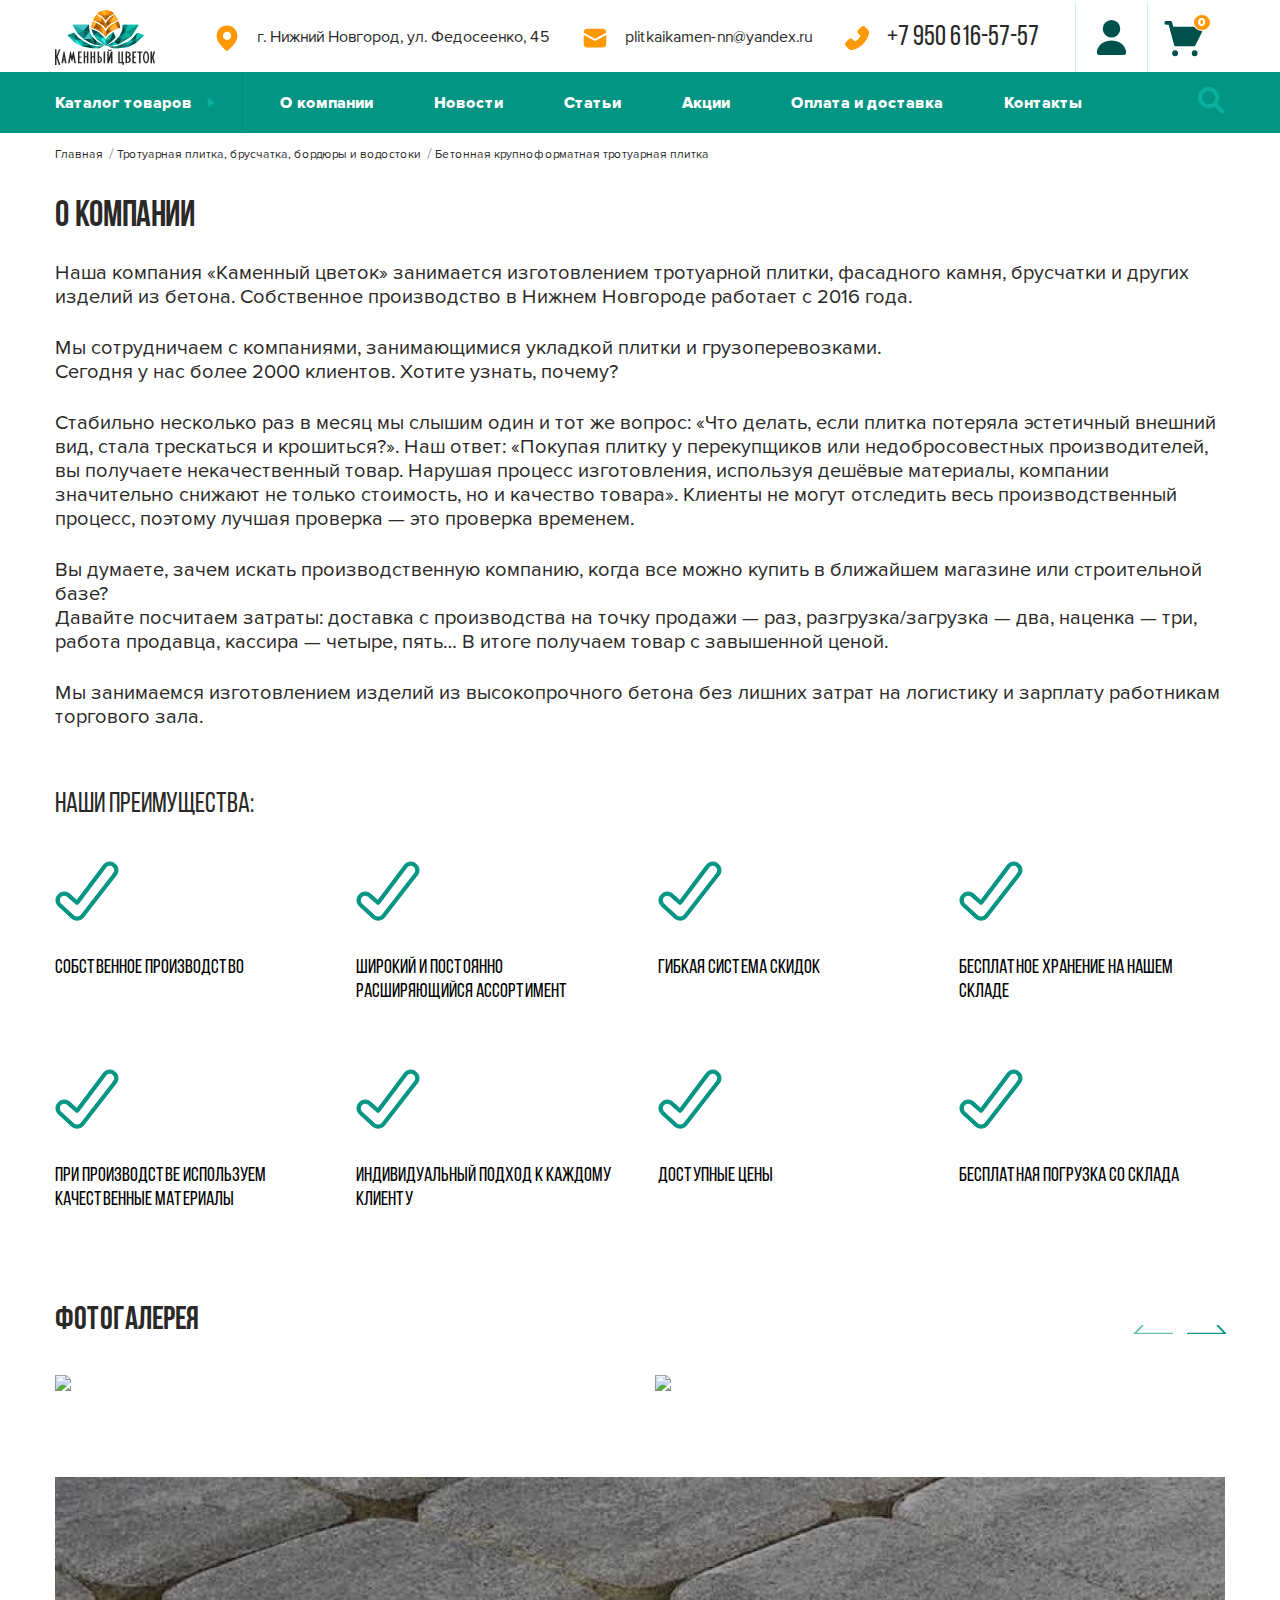
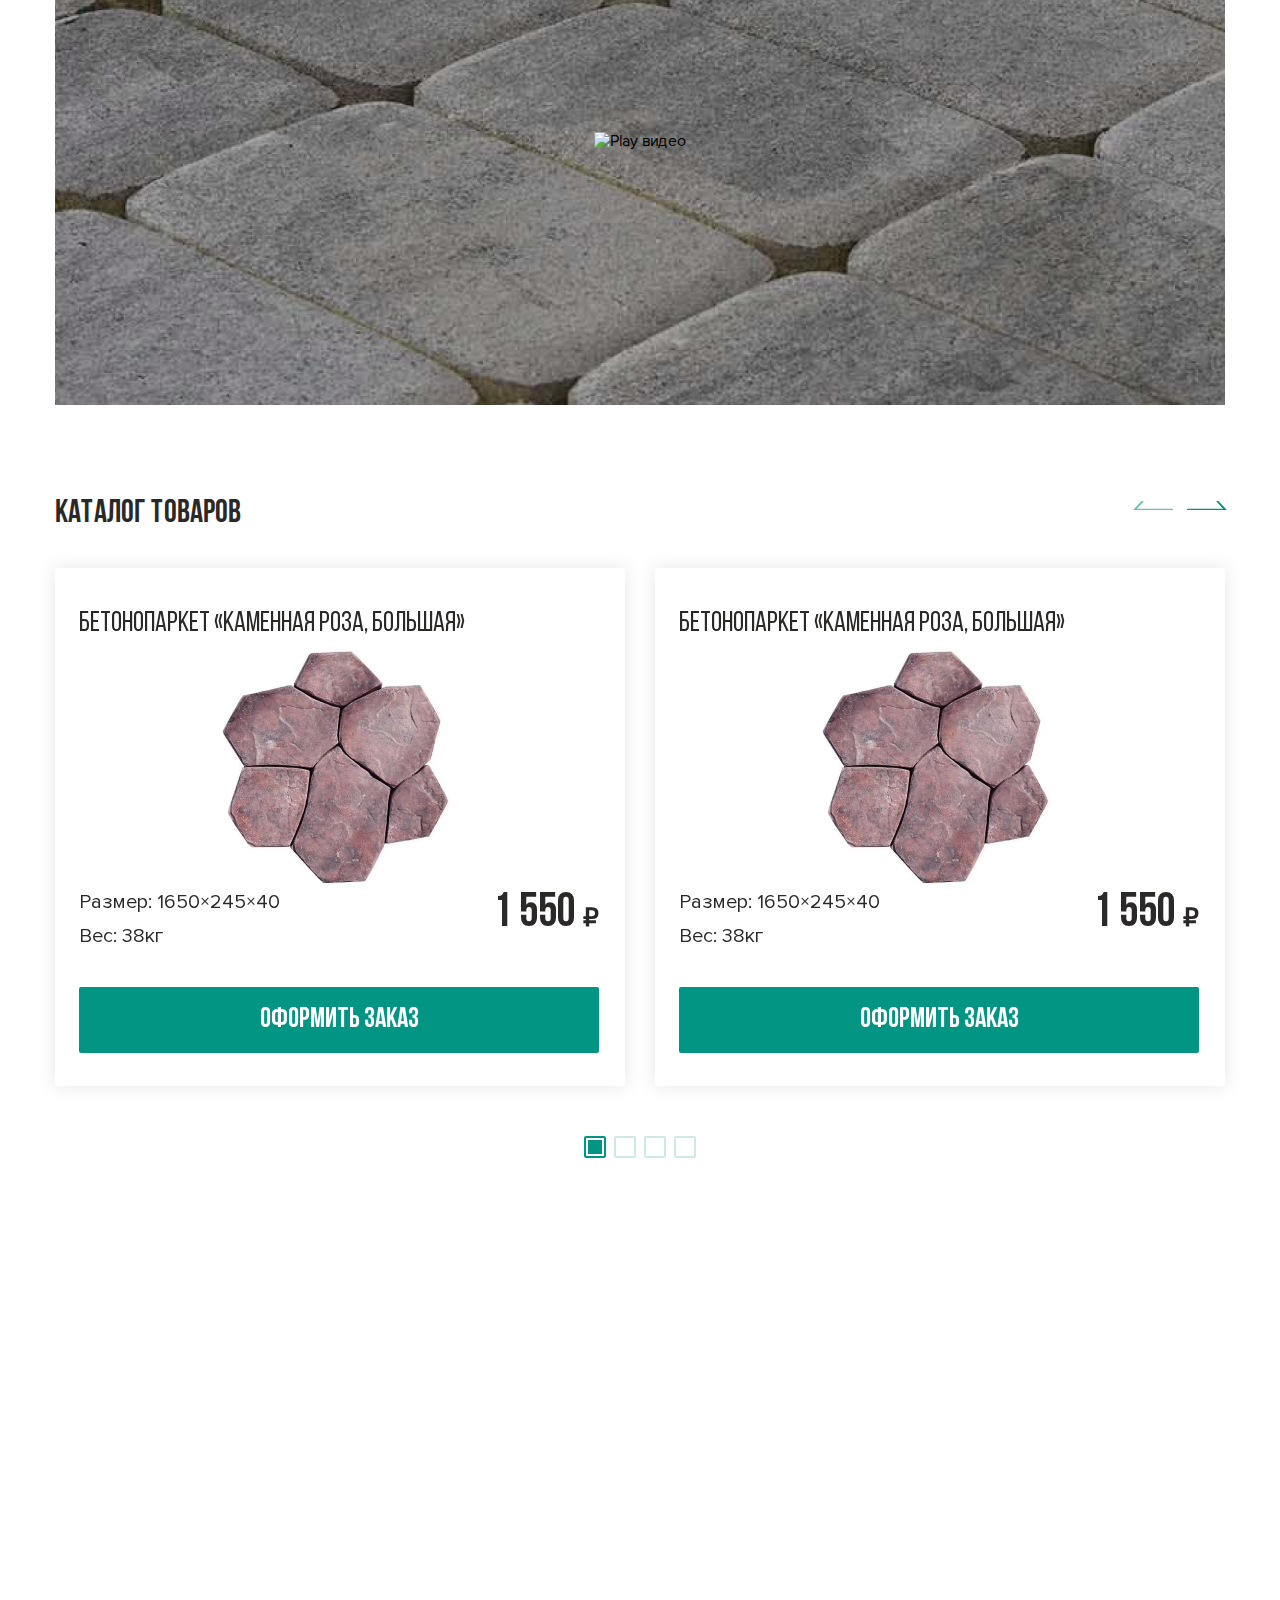
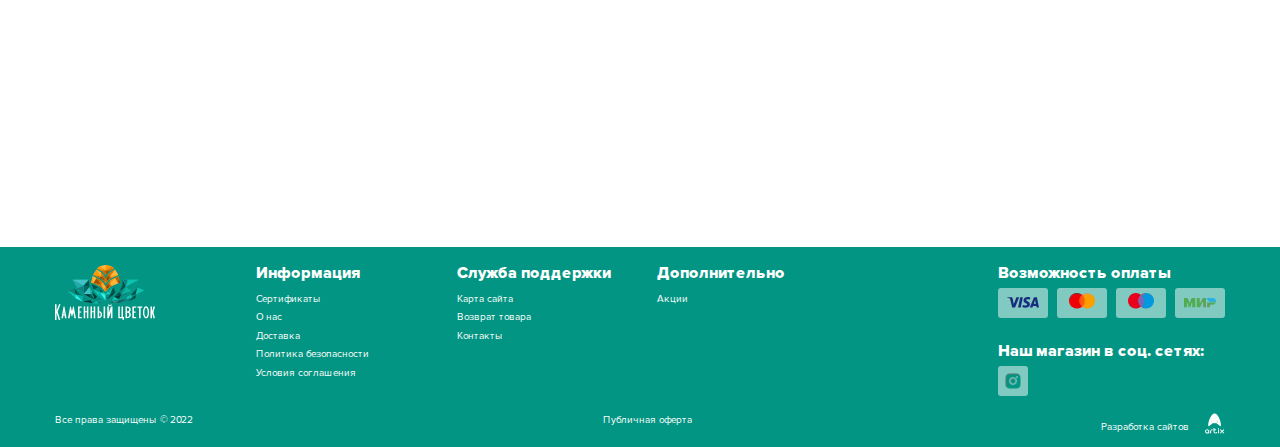
==== docs/page-about.html @ 032b6a70 "Остальные страницы" ====
<!DOCTYPE html>
<html lang="ru" class="page">

<head>
  <meta charset="UTF-8">
  <meta name="viewport" content="width=device-width, initial-scale=1.0">
  <link rel="shortcut icon" href="favicon.ico" type="image/x-icon">
  <meta http-equiv="X-UA-Compatible" content="ie=edge">
  <meta name="theme-color" content="#111111">
  <title>Каменный цветок</title>
  <link rel="preload" href="fonts/BebasNeueRegular.woff2" as="font" type="font/woff2" crossorigin>
  <link rel="preload" href="fonts/BebasNeueBold.woff2" as="font" type="font/woff2" crossorigin>
  <link rel="preload" href="fonts/ProximaNovaRegular.woff2" as="font" type="font/woff2" crossorigin>
  <link rel="preload" href="fonts/ProximaNovaExtrabld.woff2" as="font" type="font/woff2" crossorigin>
  <link rel="stylesheet" href="css/vendor.css">
  <link rel="stylesheet" href="css/main.css">
  <script defer src="js/main.js"></script>
  <script src="https://api-maps.yandex.ru/2.1/?apikey=ваш API-ключ&lang=ru_RU" type="text/javascript"></script>
</head>

<body class="page__body">
  <div class="site-container">
    <header class="header">
  <div class="container">
    <div class="header__top">
      <a href="#" class="header__logo">
        <img loading="lazy" src="img/logo.svg" class="image" width="100" height="55" alt="Логотип Каменный цветок">
      </a>
      <div class="header-contacts">
        <address class="header-contacts__address">
          <svg class="header-contacts__icon">
            <use xlink:href="img/sprite.svg#map"></use>
          </svg>
          <span class="header-contacts__text">г. Нижний Новгород, ул. Федосеенко, 45</span> </address>
        <a href="mailto:plitkaikamen-nn@yandex.ru" class="header-contacts__mail">
          <svg class="header-contacts__icon">
            <use xlink:href="img/sprite.svg#mail"></use>
          </svg>
          <span class="header-contacts__text">plitkaikamen-nn@yandex.ru</span></span>
        </a>
        <a href="tel:+7956165757" class="header-contacts__tel">
          <svg class="header-contacts__icon">
            <use xlink:href="img/sprite.svg#tel"></use>
          </svg>
          <span class="header-contacts__text">+7 950 616-57-57</span>
        </a>
      </div>
      <div class="lk">
        <a href="#" class="lk__login">
          <svg class="lk__icon-login">
            <use xlink:href="img/sprite.svg#login"></use>
          </svg>
        </a>
        <a href="#" class="lk__cart">
          <svg class="lk__icon-cart">
            <use xlink:href="img/sprite.svg#cart"></use>
          </svg>
          <span class="lk__cart-count">0</span>
        </a>
      </div>
    </div>
    <div class="header__bottom">
      <div class="container nav__container">
        <nav class="nav" data-menu data-menu-overlay>
          <ul class="list-reset nav__list">
            <li class="nav__item"><a href="#" class="nav__link">Каталог товаров</a></li>
            <li class="nav__item"><a href="#" class="nav__link">О компании</a></li>
            <li class="nav__item"><a href="#" class="nav__link">Новости</a></li>
            <li class="nav__item"><a href="#" class="nav__link">Статьи</a></li>
            <li class="nav__item"><a href="#" class="nav__link">Акции</a></li>
            <li class="nav__item"><a href="#" class="nav__link">Оплата и доставка</a></li>
            <li class="nav__item"><a href="#" class="nav__link">Контакты</a></li>
          </ul>
        </nav>
        <a href="#" class="header__bottom-search">
          <svg class="header__search">
            <use xlink:href="img/sprite.svg#search"></use>
          </svg>
        </a>
      </div>

      <button class="burger" aria-label="Открыть меню" aria-expanded="false" data-burger>
        <span class="burger__line"></span>
      </button>
    </div>
  </div>
</header>

    <section class="about">
  <div class="container">
    <ul class="list-reset breadcrumbs">
      <li class="breadcrumbs__item"><a href="#" class="breadcrumbs__link">Главная</a></li>
      <li class="breadcrumbs__item"><a href="#" class="breadcrumbs__link">Тротуарная плитка, брусчатка, бордюры
          и водостоки</a>
      <li class="breadcrumbs__item"><a class="breadcrumbs__link">Бетонная крупноформатная тротуарная плитка</a>
      </li>
    </ul>
    <h1 class="about__title">О компании</h1>
    <div class="about__descr">
      <p class="about__text">Наша компания «Каменный цветок» занимается изготовлением тротуарной плитки, фасадного камня,
        брусчатки и других изделий из бетона. Собственное производство в Нижнем Новгороде работает с 2016 года.</p>
      <p class="about__text">Мы сотрудничаем с компаниями, занимающимися укладкой плитки и грузоперевозками. <br>
        Сегодня у нас более 2000 клиентов. Хотите узнать, почему? </p>
      <p class="about__text"> Стабильно несколько раз в месяц мы слышим один и тот же вопрос: «Что делать, если плитка
        потеряла эстетичный внешний вид, стала трескаться и крошиться?». Наш ответ: «Покупая плитку у перекупщиков
        или недобросовестных производителей, вы получаете некачественный товар. Нарушая процесс изготовления, используя
        дешёвые материалы, компании значительно снижают не только стоимость, но и качество товара». Клиенты не могут
        отследить весь производственный процесс, поэтому лучшая проверка — это проверка временем.</p>
      <p class="about__text"> Вы думаете, зачем искать производственную компанию, когда все можно купить в ближайшем
        магазине или строительной базе?
        <br>
        Давайте посчитаем затраты: доставка с производства на точку продажи — раз, разгрузка/загрузка — два, наценка —
        три, работа продавца, кассира — четыре, пять… В итоге получаем товар с завышенной ценой. </p>
      <p class="about__text">Мы занимаемся изготовлением изделий из высокопрочного бетона без лишних затрат на логистику
        и зарплату работникам торгового зала.</p>
    </div>
    <div class="benefit">
      <h2 class="benefit__title">Наши преимущества:</h2>
      <ul class="list-reset benefit__list">
        <li class="benefit__item">
          собственное производство
        </li>
        <li class="benefit__item">
          широкий и постоянно расширяющийся ассортимент
        </li>
        <li class="benefit__item">
          гибкая система скидок
        </li>
        <li class="benefit__item">
          бесплатное хранение на нашем складе
        </li>
        <li class="benefit__item">
          при производстве используем качественные материалы
        </li>
        <li class="benefit__item">
          индивидуальный подход к каждому клиенту
        </li>
        <li class="benefit__item">
          доступные цены
        </li>
        <li class="benefit__item">
          бесплатная погрузка со склада
        </li>
      </ul>
    </div>
    <div class="gallery">
      <h2 class="gallery__title">Фотогалерея</h2>
      <div class="swiper gallery__content">
        <div class="new__btns">
          <button class="btn-reset new__slider-btn new__slider-btn--prev"></button>
          <button class="btn-reset new__slider-btn new__slider-btn--next"></button>
        </div>
        <div class="swiper-wrapper">
          <div class="swiper-slide">
            <a data-fslightbox href="../img/about-1.png">
              <img src="../img/about-1.png">
            </a>
          </div>
          <div class="swiper-slide">
            <a data-fslightbox href="../img/about-1.png">
              <img src="../img/about-1.png">
            </a>
          </div>
          <div class="swiper-slide">
            <a data-fslightbox href="../img/about-1.png">
              <img src="../img/about-1.png">
            </a>
          </div>
          <div class="swiper-slide">
            <a data-fslightbox href="../img/about-1.png">
              <img src="../img/about-1.png">
            </a>
          </div>
          <div class="swiper-slide">
            <a data-fslightbox href="../img/about-1.png">
              <img src="../img/about-1.png">
            </a>
          </div>
          <div class="swiper-slide">
            <a data-fslightbox href="../img/about-1.png">
              <img src="../img/about-1.png">
            </a>
          </div>
        </div>
      </div>
    </div>
    <div class="video video--visible">
      <video src="./video.mp4" poster="img/video-poster.png" muted preload="metadata" playsinline></video>
      <button class="btn-reset video__play">
        <img loading="lazy" src="../img/video-play.svg" class="image" width="172" height="172" alt="Play видео">
      </button>
    </div>
    <div class="about__catalog">
      <h2 class="about__catalog-title">Каталог товаров</h2>
      <div class="swiper new__content">
        <div class="new__btns">
          <button class="btn-reset new__slider-btn new__slider-btn--prev"></button>
          <button class="btn-reset new__slider-btn new__slider-btn--next"></button>
        </div>
        <div class="swiper-wrapper">
          <div class="swiper-slide">
            <div class="cards__item">
              <h2 class="cards__title">Бетонопаркет «Каменная роза, большая»</h2>
              <picture class="product__identical-img">
                <source srcset="./img/products-1.avif" type="image/avif">
                <source srcset="./img/products-1.webp" type="image/webp">
                <img loading="lazy" src="./img/products-1.png" class="product__identical-img" width="294" height="244"
                  alt="Накладная проступь 2ЛН16.2">
              </picture>
              <div class="cards__wrapper">
                <div class="cards__desc">
                  <p class="cards__desc-text">Размер: 1650×245×40</p>
                  <p class="cards__desc-text">Вес: 38кг</p>
                </div>
                <div class="cards__price">1 550 <span class="cards__price--text">₽</span> </div>
              </div>
              <button class="btn-reset cards__btn">Оформить заказ</button>
            </div>
          </div>
          <div class="swiper-slide">
            <div class="cards__item">
              <h2 class="cards__title">Бетонопаркет «Каменная роза, большая»</h2>
              <picture class="product__identical-img">
                <source srcset="./img/products-1.avif" type="image/avif">
                <source srcset="./img/products-1.webp" type="image/webp">
                <img loading="lazy" src="./img/products-1.png" class="product__identical-img" width="294" height="244"
                  alt="Накладная проступь 2ЛН16.2">
              </picture>
              <div class="cards__wrapper">
                <div class="cards__desc">
                  <p class="cards__desc-text">Размер: 1650×245×40</p>
                  <p class="cards__desc-text">Вес: 38кг</p>
                </div>
                <div class="cards__price">1 550 <span class="cards__price--text">₽</span> </div>
              </div>
              <button class="btn-reset cards__btn">Оформить заказ</button>
            </div>
          </div>
          <div class="swiper-slide">
            <div class="cards__item">
              <h2 class="cards__title">Бетонопаркет «Каменная роза, большая»</h2>
              <picture class="product__identical-img">
                <source srcset="./img/products-1.avif" type="image/avif">
                <source srcset="./img/products-1.webp" type="image/webp">
                <img loading="lazy" src="./img/products-1.png" class="product__identical-img" width="294" height="244"
                  alt="Накладная проступь 2ЛН16.2">
              </picture>
              <div class="cards__wrapper">
                <div class="cards__desc">
                  <p class="cards__desc-text">Размер: 1650×245×40</p>
                  <p class="cards__desc-text">Вес: 38кг</p>
                </div>
                <div class="cards__price">1 550 <span class="cards__price--text">₽</span> </div>
              </div>
              <button class="btn-reset cards__btn">Оформить заказ</button>
            </div>
          </div>
          <div class="swiper-slide">
            <div class="cards__item">
              <h2 class="cards__title">Бетонопаркет «Каменная роза, большая»</h2>
              <picture class="product__identical-img">
                <source srcset="./img/products-1.avif" type="image/avif">
                <source srcset="./img/products-1.webp" type="image/webp">
                <img loading="lazy" src="./img/products-1.png" class="product__identical-img" width="294" height="244"
                  alt="Накладная проступь 2ЛН16.2">
              </picture>
              <div class="cards__wrapper">
                <div class="cards__desc">
                  <p class="cards__desc-text">Размер: 1650×245×40</p>
                  <p class="cards__desc-text">Вес: 38кг</p>
                </div>
                <div class="cards__price">1 550 <span class="cards__price--text">₽</span> </div>
              </div>
              <button class="btn-reset cards__btn">Оформить заказ</button>
            </div>
          </div>
          <div class="swiper-slide">
            <div class="cards__item">
              <h2 class="cards__title">Бетонопаркет «Каменная роза, большая»</h2>
              <picture class="product__identical-img">
                <source srcset="./img/products-1.avif" type="image/avif">
                <source srcset="./img/products-1.webp" type="image/webp">
                <img loading="lazy" src="./img/products-1.png" class="product__identical-img" width="294" height="244"
                  alt="Накладная проступь 2ЛН16.2">
              </picture>
              <div class="cards__wrapper">
                <div class="cards__desc">
                  <p class="cards__desc-text">Размер: 1650×245×40</p>
                  <p class="cards__desc-text">Вес: 38кг</p>
                </div>
                <div class="cards__price">1 550 <span class="cards__price--text">₽</span> </div>
              </div>
              <button class="btn-reset cards__btn">Оформить заказ</button>
            </div>
          </div>
        </div>
        <div class="new__pagination"></div>
      </div>
    </div>
  </div>
</section>

    <section class="map">
  <div id="map" style="width: 100%; height: 620px"></div>
</section>

    <footer class="footer">
  <div class="container">
    <!-- <div class="footer__wrapper">
      <a href="#" class="footer__logo">
        <img loading="lazy" src="img/logo-footer.svg" class="image" width="100" height="55"
          alt="Логотип Каменный цветок">
      </a>
      <div class="footer__right">
        <div class="footer__nav">
          <h3 class="footer__nav-title">Информация</h3>
          <ul class="list-reset footer__list">
            <li class="footer__item"><a href="#" class="footer__link">Сертификаты</a></li>
            <li class="footer__item"><a href="#" class="footer__link">О нас</a></li>
            <li class="footer__item"><a href="#" class="footer__link">Доставка</a></li>
            <li class="footer__item"><a href="#" class="footer__link">Политика безопасности</a></li>
            <li class="footer__item"><a href="#" class="footer__link">Условия соглашения</a></li>
          </ul>
        </div>
        <div class="footer__nav">
          <h3 class="footer__nav-title">Служба поддержки</h3>
          <ul class="list-reset footer__list">
            <li class="footer__item"><a href="#" class="footer__link">Карта сайта</a></li>
            <li class="footer__item"><a href="#" class="footer__link">Возврат товара</a></li>
            <li class="footer__item"><a href="#" class="footer__link">Контакты</a></li>
          </ul>
        </div>
        <div class="footer__nav">
          <h3 class="footer__nav-title">Дополнительно</h3>
          <ul class="list-reset footer__list">
            <li class="footer__item"><a href="#" class="footer__link">Акции</a></li>
          </ul>
        </div>
        <div class="footer__nav footer__nav--block">
          <div class="footer__nav-img">
            <h3 class="footer__nav-title">Возможность оплаты</h3>
            <a href="#" class="footer__nav-link">
              <picture>
                <source srcset="./img/card-1.avif" type="image/avif">
                <source srcset="./img/card-1.webp" type="image/webp">
                <img loading="lazy" src="./img/card-1.png" class="image" width="32" height="10" alt="Карта">
              </picture>
            </a>
            <a href="#" class="footer__nav-link">
              <picture>
                <source srcset="./img/card-2.avif" type="image/avif">
                <source srcset="./img/card-2.webp" type="image/webp">
                <img loading="lazy" src="./img/card-2.png" class="image" width="26" height="16" alt="Карта">
              </picture>
            </a>
            <a href="#" class="footer__nav-link">
              <picture>
                <source srcset="./img/card-3.avif" type="image/avif">
                <source srcset="./img/card-3.webp" type="image/webp">
                <img loading="lazy" src="./img/card-3.png" class="image" width="26" height="16" alt="Карта">
              </picture>
            </a>
            <a href="#" class="footer__nav-link">
              <picture>
                <source srcset="./img/card-4.avif" type="image/avif">
                <source srcset="./img/card-4.webp" type="image/webp">
                <img loading="lazy" src="./img/card-4.png" class="image" width="32" height="10" alt="Карта">
              </picture>
            </a>
          </div>
          <div class="footer__nav footer__nav">
            <h3 class="footer__nav-title">Наш магазин в соц. сетях:</h3>
            <a href="#" class="footer__nav-link-social">
              <picture>
                <source srcset="./img/inst.avif" type="image/avif">
                <source srcset="./img/inst.webp" type="image/webp">
                <img loading="lazy" src="./img/inst.png" class="image" width="24" height="24" alt="">
              </picture>
            </a>
          </div>
        </div>
      </div>
    </div> -->
    <div class="footer__wrapper">
      <a href="#" class="footer__logo">
        <img loading="lazy" src="img/logo-footer.svg" class="image" width="100" height="55"
          alt="Логотип Каменный цветок">
      </a>
      <div class="footer__nav">
        <h3 class="footer__nav-title">Информация</h3>
        <ul class="list-reset footer__list">
          <li class="footer__item"><a href="#" class="footer__link">Сертификаты</a></li>
          <li class="footer__item"><a href="#" class="footer__link">О нас</a></li>
          <li class="footer__item"><a href="#" class="footer__link">Доставка</a></li>
          <li class="footer__item"><a href="#" class="footer__link">Политика безопасности</a></li>
          <li class="footer__item"><a href="#" class="footer__link">Условия соглашения</a></li>
        </ul>
      </div>
      <div class="footer__nav">
        <h3 class="footer__nav-title">Служба поддержки</h3>
        <ul class="list-reset footer__list">
          <li class="footer__item"><a href="#" class="footer__link">Карта сайта</a></li>
          <li class="footer__item"><a href="#" class="footer__link">Возврат товара</a></li>
          <li class="footer__item"><a href="#" class="footer__link">Контакты</a></li>
        </ul>
      </div>
      <div class="footer__nav">
        <h3 class="footer__nav-title">Дополнительно</h3>
        <ul class="list-reset footer__list">
          <li class="footer__item"><a href="#" class="footer__link">Акции</a></li>
        </ul>
      </div>
      <div class="footer__nav footer__nav--block">
        <div class="footer__nav-img">
          <h3 class="footer__nav-title">Возможность оплаты</h3>
          <a href="#" class="footer__nav-link">
            <picture>
              <source srcset="./img/card-1.avif" type="image/avif">
              <source srcset="./img/card-1.webp" type="image/webp">
              <img loading="lazy" src="./img/card-1.png" class="image" width="32" height="10" alt="Карта">
            </picture>
          </a>
          <a href="#" class="footer__nav-link">
            <picture>
              <source srcset="./img/card-2.avif" type="image/avif">
              <source srcset="./img/card-2.webp" type="image/webp">
              <img loading="lazy" src="./img/card-2.png" class="image" width="26" height="16" alt="Карта">
            </picture>
          </a>
          <a href="#" class="footer__nav-link">
            <picture>
              <source srcset="./img/card-3.avif" type="image/avif">
              <source srcset="./img/card-3.webp" type="image/webp">
              <img loading="lazy" src="./img/card-3.png" class="image" width="26" height="16" alt="Карта">
            </picture>
          </a>
          <a href="#" class="footer__nav-link">
            <picture>
              <source srcset="./img/card-4.avif" type="image/avif">
              <source srcset="./img/card-4.webp" type="image/webp">
              <img loading="lazy" src="./img/card-4.png" class="image" width="32" height="10" alt="Карта">
            </picture>
          </a>
        </div>
        <div class="footer__nav footer__nav-soc">
          <h3 class="footer__nav-title">Наш магазин в соц. сетях:</h3>
          <a href="#" class="footer__nav-link-social">
            <picture>
              <source srcset="./img/inst.avif" type="image/avif">
              <source srcset="./img/inst.webp" type="image/webp">
              <img loading="lazy" src="./img/inst.png" class="image" width="24" height="24" alt="">
            </picture>
          </a>
        </div>
      </div>
    </div>
    <div class="footer__bottom">
      <span class="footer__link">Все права защищены © 2022</span>
      <a href="#" class="footer__link">Публичная оферта</a>
      <a href="#" class="footer__link">
        <span class="footer__link-text">Разработка сайтов</span>
        <svg class="footer__artix">
          <use xlink:href="img/sprite.svg#artix"></use>
        </svg>
      </a>
    </div>
  </div>
</footer>

  </div>
</body>
</html>
---- docs/css/main.css ----
:root {
  --font-family: "ProximaNova", sans-serif;
  --content-large-width: 1920px;
  --content-medium-width: 1440px;
  --content-width: 1170px;
  --container-offset: 20px;
  --container-large-width: calc(var(--content-large-width) + (var(--container-offset) * 2));
  --container-medium-width: calc(var(--content-medium-width) + (var(--container-offset) * 2));
  --container-width: calc(var(--content-width) + (var(--container-offset) * 2));
  --grid-gap: 47px 35px;
  --grid-gap-tablet: 35px 35px;
  --primary-color: #2A2928;
  --primary-color-hover: rgba(42, 41, 40, 0.7);
  --light-color: #fff;
  --light-color-hover: rgba(255, 255, 255, 0.7);
  --decor-color:#FF9903;
  --date-color:#FEB43D;
  --bg-nav-color: #039583;
  --bg-nav-color-hover: rgba(3, 149, 131, 0.7);
  --bg-color: #039583;
  --lk-color: #00504B;
  --lk-color-hover: rgba(0, 80, 75, 0.7);
  --footerLink-color:#FAFEFD;
  --footerLink-color-hover:rgba(250, 254, 253, 0.7);
}

/* stylelint-disable */
/* stylelint-disable */
/* stylelint-disable */
.custom-checkbox__field:checked + .custom-checkbox__content::after {
  opacity: 1;
}

.custom-checkbox__field:focus + .custom-checkbox__content::before {
  outline: 2px solid #f00;
  outline-offset: 2px;
}

.custom-checkbox__field:disabled + .custom-checkbox__content {
  opacity: 0.4;
  pointer-events: none;
}

/* stylelint-disable */
/* stylelint-disable */
@font-face {
  font-family: "BebasNeue";
  src: url("../fonts/../fonts/BebasNeueRegular.woff2") format("woff2");
  font-weight: 400;
  font-display: swap;
  font-style: normal;
}
@font-face {
  font-family: "BebasNeue";
  src: url("../fonts/../fonts/BebasNeueBold.woff2") format("woff2");
  font-weight: 700;
  font-display: swap;
  font-style: normal;
}
@font-face {
  font-family: "ProximaNova";
  src: url("../fonts/../fonts/ProximaNovaRegular.woff2") format("woff2");
  font-weight: 400;
  font-display: swap;
  font-style: normal;
}
@font-face {
  font-family: "ProximaNova";
  src: url("../fonts/../fonts/ProximaNovaExtrabld.woff2") format("woff2");
  font-weight: 800;
  font-display: swap;
  font-style: normal;
}
html {
  -webkit-box-sizing: border-box;
  box-sizing: border-box;
}

*,
*::before,
*::after {
  -webkit-box-sizing: inherit;
  box-sizing: inherit;
}

.page {
  height: 100%;
  font-family: var(--font-family, sans-serif);
  -webkit-text-size-adjust: 100%;
}

.page__body {
  margin: 0;
  min-width: 320px;
  min-height: 100%;
  font-size: 16px;
}

img {
  height: auto;
  max-width: 100%;
  -o-object-fit: cover;
  object-fit: cover;
}

a {
  text-decoration: none;
}

.site-container {
  overflow: hidden;
}

.is-hidden {
  display: none !important;
  /* stylelint-disable-line declaration-no-important */
}

.btn-reset {
  border: none;
  padding: 0;
  background: transparent;
  cursor: pointer;
}

.list-reset {
  list-style: none;
  margin: 0;
  padding: 0;
}

.input-reset {
  -webkit-appearance: none;
  -moz-appearance: none;
  appearance: none;
  border: none;
  border-radius: 0;
  background-color: #fff;
}
.input-reset::-webkit-search-decoration, .input-reset::-webkit-search-cancel-button, .input-reset::-webkit-search-results-button, .input-reset::-webkit-search-results-decoration {
  display: none;
}

.visually-hidden {
  position: absolute;
  overflow: hidden;
  margin: -1px;
  border: 0;
  padding: 0;
  width: 1px;
  height: 1px;
  clip: rect(0 0 0 0);
}

.container {
  margin: 0 auto;
  padding: 0 var(--container-offset);
  max-width: var(--container-large-width);
}
@media (max-width: 1921px) {
  .container {
    max-width: var(--container-medium-width);
  }
}
@media (max-width: 1366px) {
  .container {
    max-width: var(--container-width);
  }
}
@media (max-width: 576px) {
  .container {
    padding: 0 15px;
  }
}

.js-focus-visible :focus:not(.focus-visible) {
  outline: none;
}

.centered {
  text-align: center;
}

.dis-scroll {
  position: fixed;
  left: 0;
  top: 0;
  overflow: hidden;
  width: 100%;
  height: 100vh;
  -ms-scroll-chaining: none;
  overscroll-behavior: none;
}

.page--ios .dis-scroll {
  position: relative;
}

.hidden {
  display: none;
}

.option-checkbox--hidd {
  display: none;
}

.balloon {
  padding: 15px 15px 35px 12px;
}
@media (max-width: 576px) {
  .balloon {
    padding: 6px 3px 32px 0px;
  }
}
.balloon__title {
  font-family: "BebasNeue";
  font-weight: 400;
  font-size: 28px;
  line-height: 38px;
  color: #039583;
  margin: 0;
  margin-bottom: 25px;
}
@media (max-width: 576px) {
  .balloon__title {
    margin-bottom: 15px;
  }
}
.balloon__list {
  font-weight: 400;
  font-size: 20px;
  line-height: 24px;
  color: var(--primary-color);
  font-style: normal;
}
@media (max-width: 576px) {
  .balloon__list {
    font-size: 18px;
    line-height: 22px;
  }
}
.balloon__link {
  font-weight: 400;
  font-size: 20px;
  line-height: 24px;
  color: var(--primary-color);
  padding-left: 53px;
  background-position: left center;
  background-size: 40px 40px;
  background-repeat: no-repeat;
}
@media (max-width: 576px) {
  .balloon__link {
    font-size: 18px;
    line-height: 22px;
    padding-left: 35px;
  }
}
.balloon__item-tel {
  margin-bottom: 20px;
  background-position: left center;
  background-size: 23px 23px;
  background-repeat: no-repeat;
  background-image: url(../img/bal-phone.svg);
}
.balloon__item-mail {
  margin-bottom: 20px;
  background-position: left center;
  background-size: 23px 23px;
  background-repeat: no-repeat;
  background-image: url(../img/bal-mail.svg);
}
.balloon__item-address {
  background-position: left center;
  background-size: 23px 23px;
  background-repeat: no-repeat;
  background-image: url(../img/bal-map.svg);
  padding-left: 53px;
}
@media (max-width: 576px) {
  .balloon__item-address {
    padding-left: 35px;
  }
}
.balloon__item-street {
  font-style: normal;
  margin-bottom: 20px;
}
.balloon__item-time {
  margin-bottom: 20px;
  background-position: left center;
  background-size: 23px 23px;
  background-repeat: no-repeat;
  background-image: url(../img/bal-clock.svg);
  padding-left: 53px;
}
@media (max-width: 576px) {
  .balloon__item-time {
    padding-left: 35px;
  }
}
.balloon__item-time-text {
  margin: 0;
}
.balloon__item-time-text:not(:last-child) {
  margin-bottom: 10px;
}

[class*=balloon__close-button] {
  padding-right: 20px;
  padding-top: 20px;
}

@media (max-width: 576px) {
  [class*=balloon__content] {
    width: 285px;
    margin-right: 0 !important;
  }

  [class*=balloon_to_top] {
    -webkit-transform: translateX(-8%);
    -ms-transform: translateX(-8%);
    transform: translateX(-8%);
  }

  [class*=balloon__tail] {
    left: 60px !important;
  }
}
.breadcrumbs {
  display: -webkit-box;
  display: -ms-flexbox;
  display: flex;
  -webkit-box-align: center;
  -ms-flex-align: center;
  align-items: center;
  margin-bottom: 35px;
}
@media (max-width: 768px) {
  .breadcrumbs {
    margin-bottom: 24px;
  }
}
@media (max-width: 690px) {
  .breadcrumbs {
    display: none;
  }
}
.breadcrumbs__item {
  position: relative;
}
.breadcrumbs__item:not(:last-child) {
  margin-right: 14px;
}
.breadcrumbs__item:not(:last-child)::after {
  content: "/";
  position: absolute;
  right: -11px;
  top: 1px;
  color: #9a9ca5;
}
.breadcrumbs__item:not(:last-child) .breadcrumbs__link:hover {
  color: var(--primary-color-hover);
}
.breadcrumbs__link {
  font-weight: 400;
  font-size: 12px;
  line-height: 15px;
  color: var(--primary-color);
  -webkit-transition: color 0.3s ease-in-out;
  -o-transition: color 0.3s ease-in-out;
  transition: color 0.3s ease-in-out;
}

.sort {
  margin-bottom: 50px;
  display: -webkit-box;
  display: -ms-flexbox;
  display: flex;
  -webkit-box-align: center;
  -ms-flex-align: center;
  align-items: center;
}
@media (max-width: 1366px) {
  .sort {
    margin-bottom: 30px;
  }
}
@media (max-width: 576px) {
  .sort {
    -webkit-box-orient: vertical;
    -webkit-box-direction: normal;
    -ms-flex-direction: column;
    flex-direction: column;
    -webkit-box-align: start;
    -ms-flex-align: start;
    align-items: flex-start;
  }
}
.sort__text {
  font-weight: 400;
  font-size: 20px;
  line-height: 24px;
  color: var(--primary-color);
}
@media (max-width: 576px) {
  .sort__text {
    margin-bottom: 15px;
  }
}
@media (max-width: 576px) {
  .sort__desr {
    display: -webkit-box;
    display: -ms-flexbox;
    display: flex;
    -webkit-box-pack: justify;
    -ms-flex-pack: justify;
    justify-content: space-between;
    width: 100%;
  }
}
.sort__btn {
  font-size: 20px;
  line-height: 24px;
  text-align: center;
  color: var(--bg-color);
  opacity: 0.5;
  border: 1px solid #039583;
  -webkit-box-sizing: border-box;
  box-sizing: border-box;
  border-radius: 2px;
  padding: 8px 31px;
  -webkit-transition: opacity 0.3s ease-in-out;
  -o-transition: opacity 0.3s ease-in-out;
  transition: opacity 0.3s ease-in-out;
  margin-left: 35px;
}
@media (max-width: 576px) {
  .sort__btn {
    margin-left: 0;
    padding: 8px 25px;
  }
}
.sort__btn:hover {
  opacity: 1;
  background-image: url(../img/sort-arr.svg);
  background-size: 20px 19px;
  background-repeat: no-repeat;
  background-position: 90% center;
  padding-right: 55px;
}
@media (max-width: 576px) {
  .sort__btn:hover {
    padding-right: 45px;
  }
}

.active {
  opacity: 1;
  background-image: url(../img/sort-arr.svg);
  background-size: 20px 19px;
  background-repeat: no-repeat;
  background-position: 90% center;
  padding-right: 55px;
}
@media (max-width: 576px) {
  .active {
    padding-right: 45px;
  }
}

.burger {
  --burger-width: 33px;
  --burger-height: 26px;
  --burger-line-height: 4px;
  position: relative;
  border: none;
  padding: 0;
  width: var(--burger-width);
  height: var(--burger-height);
  color: #0FC1AF;
  border-radius: 5px;
  background-color: transparent;
  cursor: pointer;
  display: none;
}
.burger::before, .burger::after {
  content: "";
  position: absolute;
  left: 0;
  width: 100%;
  height: var(--burger-line-height);
  background-color: currentColor;
  -webkit-transition: top 0.3s ease-in-out, -webkit-transform 0.3s ease-in-out;
  transition: top 0.3s ease-in-out, -webkit-transform 0.3s ease-in-out;
  -o-transition: transform 0.3s ease-in-out, top 0.3s ease-in-out;
  transition: transform 0.3s ease-in-out, top 0.3s ease-in-out;
  transition: transform 0.3s ease-in-out, top 0.3s ease-in-out, -webkit-transform 0.3s ease-in-out;
  border-radius: 5px;
}
.burger::before {
  top: 0;
}
.burger::after {
  top: calc(100% - var(--burger-line-height));
}
.burger__line {
  position: absolute;
  left: 0;
  top: 50%;
  width: 100%;
  height: var(--burger-line-height);
  background-color: currentColor;
  -webkit-transform: translateY(-50%);
  -ms-transform: translateY(-50%);
  transform: translateY(-50%);
  -webkit-transition: -webkit-transform 0.3s ease-in-out;
  transition: -webkit-transform 0.3s ease-in-out;
  -o-transition: transform 0.3s ease-in-out;
  transition: transform 0.3s ease-in-out;
  transition: transform 0.3s ease-in-out, -webkit-transform 0.3s ease-in-out;
}
.burger--active::before {
  top: 50%;
  -webkit-transform: rotate(45deg);
  -ms-transform: rotate(45deg);
  transform: rotate(45deg);
  -webkit-transition: top 0.3s ease-in-out, -webkit-transform 0.3s ease-in-out;
  transition: top 0.3s ease-in-out, -webkit-transform 0.3s ease-in-out;
  -o-transition: transform 0.3s ease-in-out, top 0.3s ease-in-out;
  transition: transform 0.3s ease-in-out, top 0.3s ease-in-out;
  transition: transform 0.3s ease-in-out, top 0.3s ease-in-out, -webkit-transform 0.3s ease-in-out;
}
.burger--active::after {
  top: 50%;
  -webkit-transform: rotate(-45deg);
  -ms-transform: rotate(-45deg);
  transform: rotate(-45deg);
  -webkit-transition: top 0.3s ease-in-out, -webkit-transform 0.3s ease-in-out;
  transition: top 0.3s ease-in-out, -webkit-transform 0.3s ease-in-out;
  -o-transition: transform 0.3s ease-in-out, top 0.3s ease-in-out;
  transition: transform 0.3s ease-in-out, top 0.3s ease-in-out;
  transition: transform 0.3s ease-in-out, top 0.3s ease-in-out, -webkit-transform 0.3s ease-in-out;
}
.burger--active .burger__line {
  -webkit-transform: scale(0);
  -ms-transform: scale(0);
  transform: scale(0);
  -webkit-transition: -webkit-transform 0.3s ease-in-out;
  transition: -webkit-transform 0.3s ease-in-out;
  -o-transition: transform 0.3s ease-in-out;
  transition: transform 0.3s ease-in-out;
  transition: transform 0.3s ease-in-out, -webkit-transform 0.3s ease-in-out;
}
@media (max-width: 1024px) {
  .burger {
    display: block;
    margin-left: 20px;
    margin-top: -25px;
  }
}

.header {
  padding-top: 10px;
}
.header__top {
  display: -webkit-box;
  display: -ms-flexbox;
  display: flex;
  -webkit-box-pack: justify;
  -ms-flex-pack: justify;
  justify-content: space-between;
}
@media (max-width: 576px) {
  .header__logo {
    width: 75px;
  }
}
.header__bottom {
  background-color: var(--bg-nav-color);
  padding-top: 15px;
  padding-bottom: 15px;
  position: absolute;
  top: 72px;
  left: 0;
  width: 100%;
}
@media (max-width: 576px) {
  .header__bottom {
    top: 55px;
  }
}
@media (max-width: 1240px) {
  .header__bottom-search {
    margin-left: auto;
  }
}

.header-contacts {
  display: -webkit-box;
  display: -ms-flexbox;
  display: flex;
  -webkit-box-pack: justify;
  -ms-flex-pack: justify;
  justify-content: space-between;
  -webkit-box-align: center;
  -ms-flex-align: center;
  align-items: center;
  -webkit-transform: translate(11.5%, -12px);
  -ms-transform: translate(11.5%, -12px);
  transform: translate(11.5%, -12px);
}
@media (max-width: 1921px) {
  .header-contacts {
    -webkit-transform: translate(0%, -12px);
    -ms-transform: translate(0%, -12px);
    transform: translate(0%, -12px);
  }
}
@media (max-width: 1366px) {
  .header-contacts {
    -webkit-transform: translate(10px, -12px);
    -ms-transform: translate(10px, -12px);
    transform: translate(10px, -12px);
  }
}
@media (max-width: 768px) {
  .header-contacts {
    -webkit-transform: translate(26px, -12px);
    -ms-transform: translate(26px, -12px);
    transform: translate(26px, -12px);
  }
}
.header-contacts__icon {
  width: 30px;
  height: 30px;
  fill: var(--decor-color);
  margin-right: 15px;
}
@media (max-width: 576px) {
  .header-contacts__icon {
    margin-right: 52px;
  }
}
.header-contacts__address {
  display: -webkit-box;
  display: -ms-flexbox;
  display: flex;
  -webkit-box-align: center;
  -ms-flex-align: center;
  align-items: center;
  font-weight: 400;
  font-style: normal;
  font-size: 16px;
  line-height: 19px;
  color: var(--primary-color);
}
@media (max-width: 1240px) {
  .header-contacts__address {
    font-size: 12px;
  }
}
@media (max-width: 576px) {
  .header-contacts__address {
    display: none;
  }
}
.header-contacts__mail {
  display: -webkit-box;
  display: -ms-flexbox;
  display: flex;
  -webkit-box-align: center;
  -ms-flex-align: center;
  align-items: center;
  margin-left: 196px;
  font-weight: 400;
  font-size: 16px;
  line-height: 19px;
  color: var(--primary-color);
  -webkit-transition: color 0.3s ease-in-out;
  -o-transition: color 0.3s ease-in-out;
  transition: color 0.3s ease-in-out;
}
@media (max-width: 1921px) {
  .header-contacts__mail {
    margin-left: 60px;
  }
}
@media (max-width: 1366px) {
  .header-contacts__mail {
    margin-left: 30px;
  }
}
@media (max-width: 1240px) {
  .header-contacts__mail {
    font-size: 12px;
  }
}
@media (max-width: 768px) {
  .header-contacts__mail {
    margin-left: 15px;
  }
}
@media (max-width: 576px) {
  .header-contacts__mail {
    display: none;
  }
}
.header-contacts__mail:hover {
  color: var(--primary-color-hover);
}
.header-contacts__tel {
  display: -webkit-box;
  display: -ms-flexbox;
  display: flex;
  -webkit-box-align: center;
  -ms-flex-align: center;
  align-items: center;
  margin-left: 200px;
  font-weight: 400;
  font-size: 28px;
  line-height: 34px;
  font-family: "BebasNeue", sans-serif;
  color: var(--primary-color);
  -webkit-transition: color 0.3s ease-in-out;
  -o-transition: color 0.3s ease-in-out;
  transition: color 0.3s ease-in-out;
}
@media (max-width: 1921px) {
  .header-contacts__tel {
    margin-left: 60px;
  }
}
@media (max-width: 1366px) {
  .header-contacts__tel {
    margin-left: 30px;
  }
}
@media (max-width: 768px) {
  .header-contacts__tel {
    margin-left: 15px;
  }
}
.header-contacts__tel:hover {
  color: var(--primary-color-hover);
}
.header-contacts__tel .header-contacts__text {
  display: block;
}
@media (max-width: 690px) {
  .header-contacts__tel .header-contacts__text {
    display: none;
  }
}
@media (max-width: 1024px) {
  .header-contacts__text {
    display: none;
  }
}

.lk {
  display: -webkit-box;
  display: -ms-flexbox;
  display: flex;
  -webkit-box-align: center;
  -ms-flex-align: center;
  align-items: center;
  -webkit-transform: translateY(-10px);
  -ms-transform: translateY(-10px);
  transform: translateY(-10px);
}
.lk__icon-login {
  width: 39px;
  height: 39px;
  fill: var(--lk-color);
  -webkit-transition: fill 0.3s ease-in-out;
  -o-transition: fill 0.3s ease-in-out;
  transition: fill 0.3s ease-in-out;
}
@media (max-width: 576px) {
  .lk__icon-login {
    width: 30px;
    height: 30px;
  }
}
.lk__icon-login:hover {
  fill: var(--lk-color-hover);
}
.lk__icon-cart {
  width: 49px;
  height: 47px;
  fill: var(--lk-color);
  -webkit-transition: fill 0.3s ease-in-out;
  -o-transition: fill 0.3s ease-in-out;
  transition: fill 0.3s ease-in-out;
}
@media (max-width: 576px) {
  .lk__icon-cart {
    width: 39px;
    height: 38px;
  }
}
.lk__icon-cart:hover {
  fill: var(--lk-color-hover);
}
.lk__login {
  padding: 16px;
  position: relative;
  border-left: 1px solid rgba(15, 193, 175, 0.2);
  border-right: 1px solid rgba(15, 193, 175, 0.2);
}
@media (max-width: 1366px) {
  .lk__login {
    padding: 16px;
  }
}
@media (max-width: 576px) {
  .lk__login {
    padding: 14px;
  }
}
.lk__cart {
  padding: 14px 0 14px 14px;
}
.lk__cart-count {
  font-weight: 800;
  font-size: 12px;
  line-height: 1.4;
  color: var(--light-color);
  background-color: #FF9903;
  border: 1px solid #FFFFFF;
  border-radius: 100%;
  display: block;
  position: absolute;
  top: 14px;
  right: 0;
  text-align: center;
  padding: 0 4px;
  min-width: 17px;
  height: 17px;
}
@media (max-width: 1366px) {
  .lk__cart-count {
    right: 14px;
  }
}
@media (max-width: 576px) {
  .lk__cart-count {
    font-weight: 800;
    font-size: 8px;
    line-height: 1.65;
    min-width: 14px;
    height: 14px;
    top: 10px;
    right: 0px;
  }
}
@media (max-width: 1366px) {
  .lk__cart {
    padding: 14px;
  }
}
@media (max-width: 576px) {
  .lk__cart {
    padding: 6px 0 10px 8px;
  }
}

@media (max-width: 1024px) {
  .nav {
    position: fixed;
    right: 0;
    top: 0;
    overflow-y: auto;
    padding: 75px 45px 45px;
    height: 100vh;
    background-color: var(--bg-nav-color);
    -webkit-box-shadow: 2px 0px 8px #494949;
    box-shadow: 2px 0px 8px #494949;
    -webkit-transform: translateX(100%);
    -ms-transform: translateX(100%);
    transform: translateX(100%);
    -webkit-transition: -webkit-transform 0.3s ease-in-out;
    transition: -webkit-transform 0.3s ease-in-out;
    -o-transition: transform 0.3s ease-in-out;
    transition: transform 0.3s ease-in-out;
    transition: transform 0.3s ease-in-out, -webkit-transform 0.3s ease-in-out;
    z-index: 10;
  }
}
@media (max-width: 576px) {
  .nav {
    padding: 75px 25px 28px;
  }
}
.nav__container {
  display: -webkit-box;
  display: -ms-flexbox;
  display: flex;
  -webkit-box-align: center;
  -ms-flex-align: center;
  align-items: center;
  -webkit-box-pack: justify;
  -ms-flex-pack: justify;
  justify-content: space-between;
}
.nav__list {
  display: -webkit-inline-box;
  display: -ms-inline-flexbox;
  display: inline-flex;
  -webkit-box-pack: start;
  -ms-flex-pack: start;
  justify-content: flex-start;
}
@media (max-width: 1024px) {
  .nav__list {
    -webkit-box-orient: vertical;
    -webkit-box-direction: normal;
    -ms-flex-direction: column;
    flex-direction: column;
    -webkit-box-align: start;
    -ms-flex-align: start;
    align-items: flex-start;
  }
}
.nav__item:not(:last-child) {
  margin-right: 61px;
}
@media (max-width: 1024px) {
  .nav__item:not(:last-child) {
    margin-right: 15px;
    margin-bottom: 10px;
  }
}
.nav__item:first-child {
  border-right: 1px solid rgba(15, 193, 175, 0.2);
  padding-top: 22px;
  padding-bottom: 22px;
  padding-right: 53px;
  margin-top: -22px;
  margin-bottom: -22px;
  margin-right: 34px;
  position: relative;
}
@media (max-width: 1024px) {
  .nav__item:first-child {
    border-right: none;
    margin-bottom: 0px;
    padding-bottom: 10px;
  }
}
.nav__item:first-child::before {
  content: "";
  position: absolute;
  top: 50%;
  right: 30px;
  width: 8px;
  height: 10px;
  background-image: url(../img/arr.svg);
  -webkit-transform: translateY(-50%);
  -ms-transform: translateY(-50%);
  transform: translateY(-50%);
}
@media (max-width: 1024px) {
  .nav__item:first-child::before {
    display: none;
  }
}
.nav__link {
  font-weight: 800;
  font-size: 16px;
  line-height: 16px;
  color: var(--light-color);
  -webkit-transition: color 0.3s ease-in-out;
  -o-transition: color 0.3s ease-in-out;
  transition: color 0.3s ease-in-out;
}
@media (max-width: 1240px) {
  .nav__link {
    font-size: 14px;
  }
}
.nav__link:hover {
  color: var(--light-color-hover);
}

.header__search {
  width: 27px;
  height: 27px;
  fill: #0FC1AF;
}
@media (max-width: 1240px) {
  .header__search {
    margin-right: 20px;
  }
}
@media (max-width: 1024px) {
  .header__search {
    margin-right: 0px;
  }
}

.menu--active {
  -webkit-transform: translateX(0);
  -ms-transform: translateX(0);
  transform: translateX(0);
}

.o1 {
  background-image: url(../img/sprite.svg#tel);
  background-repeat: no-repeat;
  background-size: 20px;
  padding-left: 20px;
  background-position: 0 1px;
}

.cards {
  display: -ms-grid;
  display: grid;
  -ms-grid-columns: (1fr)[12];
  grid-template-columns: repeat(12, 1fr);
  gap: var(--grid-gap);
}
@media (max-width: 768px) {
  .cards {
    gap: 20px 35px;
  }
}
@media (max-width: 576px) {
  .cards {
    -ms-grid-columns: (1fr)[1];
    grid-template-columns: repeat(1, 1fr);
  }
}
.cards__item {
  -ms-grid-column-span: 3;
  grid-column: 3 span;
  background: var(--light-color);
  -webkit-box-shadow: 0px 0px 20px rgba(0, 0, 0, 0.1);
  box-shadow: 0px 0px 20px rgba(0, 0, 0, 0.1);
  border-radius: 2px;
  padding: 40px 26px 33px 24px;
}
@media (max-width: 1921px) {
  .cards__item {
    -ms-grid-column-span: 4;
    grid-column: 4 span;
  }
}
@media (max-width: 768px) {
  .cards__item {
    -ms-grid-column-span: 6;
    grid-column: 6 span;
    padding: 30px 14px 33px 17px;
  }
}
@media (max-width: 576px) {
  .cards__item {
    padding-bottom: 15px;
  }
}
.cards__link {
  font-size: 20px;
  line-height: 24px;
  color: var(--bg-nav-color);
  position: relative;
  -webkit-transition: opacity 0.3s ease-in-out;
  -o-transition: opacity 0.3s ease-in-out;
  transition: opacity 0.3s ease-in-out;
}
@media (max-width: 576px) {
  .cards__link {
    font-size: 18px;
    line-height: 22px;
  }
}
.cards__link:hover {
  opacity: 0.7;
}
.cards__link::before {
  content: "";
  position: absolute;
  right: -63px;
  top: 8px;
  width: 45px;
  height: 11px;
  background-image: url(../img/arr-card.svg);
}
.cards__title {
  font-family: "BebasNeue";
  font-weight: 400;
  font-size: 28px;
  color: var(--primary-color);
  margin: 0;
  margin-bottom: 38px;
}
@media (max-width: 768px) {
  .cards__title {
    font-size: 24px;
    line-height: 36px;
    margin-bottom: 26px;
  }
}
.cards__item-item {
  font-weight: 400;
  font-size: 20px;
  line-height: 24px;
  color: var(--primary-color);
  padding-left: 40px;
  position: relative;
}
@media (max-width: 576px) {
  .cards__item-item {
    font-size: 18px;
    line-height: 22px;
  }
}
.cards__item-item::before {
  content: "";
  position: absolute;
  top: 50%;
  left: 10px;
  width: 9px;
  height: 9px;
  background: #FF9903;
  -webkit-transform: rotate(-45deg) translateY(-50%);
  -ms-transform: rotate(-45deg) translateY(-50%);
  transform: rotate(-45deg) translateY(-50%);
}
.cards__item-item:not(:last-child) {
  margin-bottom: 20px;
}
@media (max-width: 1366px) {
  .cards__item-item:not(:last-child) {
    margin-bottom: 17px;
  }
}
.cards__item-item:last-child {
  margin-bottom: 40px;
}
@media (max-width: 768px) {
  .cards__item-item:last-child {
    margin-bottom: 30px;
  }
}
@media (max-width: 576px) {
  .cards__item-item:last-child {
    margin-bottom: 25px;
  }
}
.cards__image {
  margin-bottom: 35px;
}
.cards__wrapper {
  -webkit-box-flex: 1;
  -ms-flex-positive: 1;
  flex-grow: 1;
  display: -webkit-box;
  display: -ms-flexbox;
  display: flex;
  -webkit-box-pack: justify;
  -ms-flex-pack: justify;
  justify-content: space-between;
  width: 100%;
  margin-bottom: 39px;
  position: relative;
}
@media (max-width: 768px) {
  .cards__wrapper {
    margin-bottom: 50px;
  }
}
.cards__desc-text {
  margin: 0;
  font-weight: 400;
  font-size: 20px;
  line-height: 24px;
  color: var(--primary-color);
}
@media (max-width: 576px) {
  .cards__desc-text {
    font-size: 18px;
    line-height: 22px;
  }
}
.cards__desc-text:not(:last-child) {
  margin-bottom: 10px;
}
.cards__price {
  font-family: "BebasNeue";
  font-weight: 700;
  font-size: 48px;
  line-height: 48px;
  text-align: right;
  color: var(--primary-color);
}
@media (max-width: 576px) {
  .cards__price {
    font-size: 48px;
    line-height: 48px;
    position: absolute;
    top: 25px;
    right: 0;
  }
}
.cards__price--text {
  font-size: 25px;
}
.cards__btn {
  background-color: var(--bg-nav-color);
  border-radius: 2px;
  display: inline-block;
  font-family: "BebasNeue";
  font-weight: 700;
  font-size: 28px;
  line-height: 38px;
  color: var(--light-color);
  padding: 14px 0;
  width: 100%;
  -webkit-transition: background-color 0.3s ease-in-out;
  -o-transition: background-color 0.3s ease-in-out;
  transition: background-color 0.3s ease-in-out;
}
.cards__btn:hover {
  background-color: var(--bg-nav-color-hover);
}

.category {
  padding-top: 45px;
}
@media (max-width: 576px) {
  .category {
    padding-top: 80px;
  }
}
.category__title {
  font-family: "BebasNeue";
  font-weight: 700;
  font-size: 36px;
  line-height: 38px;
  color: var(--primary-color);
  margin: 0;
  margin-bottom: 40px;
}
@media (max-width: 1366px) {
  .category__title {
    margin-bottom: 26px;
  }
}
@media (max-width: 768px) {
  .category__title {
    font-size: 32px;
    line-height: 38px;
  }
}
.category__list {
  display: -ms-grid;
  display: grid;
  -ms-grid-columns: (1fr)[12];
  grid-template-columns: repeat(12, 1fr);
  gap: var(--grid-gap-tablet);
  margin-bottom: 100px;
}
@media (max-width: 1921px) {
  .category__list {
    margin-bottom: 80px;
  }
}
@media (max-width: 1366px) {
  .category__list {
    gap: 30px 30px;
  }
}
@media (max-width: 576px) {
  .category__list {
    -ms-grid-columns: (1fr)[1];
    grid-template-columns: repeat(1, 1fr);
    margin-bottom: 63px;
    gap: 25px 25px;
  }
}
.category__item {
  -ms-grid-column-span: 6;
  grid-column: 6 span;
  background: var(--light-color);
  -webkit-box-shadow: 0px 0px 20px rgba(0, 0, 0, 0.1);
  box-shadow: 0px 0px 20px rgba(0, 0, 0, 0.1);
  border-radius: 2px;
  padding: 40px 30px 47px;
  display: -webkit-box;
  display: -ms-flexbox;
  display: flex;
  -webkit-box-orient: vertical;
  -webkit-box-direction: normal;
  -ms-flex-direction: column;
  flex-direction: column;
  -webkit-box-align: start;
  -ms-flex-align: start;
  align-items: flex-start;
  position: relative;
  min-height: 233px;
}
@media (max-width: 1240px) {
  .category__item {
    -ms-grid-column-span: 12;
    grid-column: 12 span;
  }
}
@media (max-width: 768px) {
  .category__item {
    min-height: 186px;
    padding: 40px 30px 37px 17px;
  }
}
@media (max-width: 690px) {
  .category__item {
    -webkit-box-align: center;
    -ms-flex-align: center;
    align-items: center;
  }
}
@media (max-width: 576px) {
  .category__item {
    -webkit-box-align: start;
    -ms-flex-align: start;
    align-items: flex-start;
    -ms-grid-column-span: 1;
    grid-column: 1 span;
    padding: 30px 30px 26px 17px;
    min-height: 312px;
  }
}
@media (max-width: 1440px) {
  .category__item:first-child .category__item-title {
    max-width: 300px;
  }
}
@media (max-width: 1240px) {
  .category__item:first-child .category__item-title {
    max-width: 100%;
  }
}
.category__item-title {
  font-family: "BebasNeue";
  font-weight: 400;
  font-size: 28px;
  color: var(--primary-color);
  margin: 0;
  margin-bottom: 90px;
}
@media (max-width: 1440px) {
  .category__item-title {
    max-width: 222px;
  }
}
@media (max-width: 1366px) {
  .category__item-title {
    -webkit-box-flex: 1;
    -ms-flex-positive: 1;
    flex-grow: 1;
  }
}
@media (max-width: 768px) {
  .category__item-title {
    font-size: 24px;
    line-height: 36px;
    margin-bottom: 26px;
    max-width: 100%;
  }
}
@media (max-width: 690px) {
  .category__item-title {
    margin-bottom: 0;
  }
}
.category__image {
  position: absolute;
  top: 50%;
  right: 0;
  -webkit-transform: translateY(-50%);
  -ms-transform: translateY(-50%);
  transform: translateY(-50%);
}
@media (max-width: 1366px) {
  .category__image {
    top: 53%;
  }
}
@media (max-width: 1240px) {
  .category__image {
    right: 5%;
  }
}
@media (max-width: 768px) {
  .category__image {
    top: 10px;
    -webkit-transform: translateY(0);
    -ms-transform: translateY(0);
    transform: translateY(0);
    width: 220px;
  }
}
@media (max-width: 690px) {
  .category__image {
    position: relative;
    top: 0;
    right: 0;
    padding: 20px 0;
  }
}
@media (max-width: 576px) {
  .category__image {
    padding: 0;
    position: absolute;
    top: 55%;
    left: 50%;
    -webkit-transform: translate(-50%, -50%);
    -ms-transform: translate(-50%, -50%);
    transform: translate(-50%, -50%);
  }
}
.category__link {
  font-size: 20px;
  line-height: 24px;
  color: var(--bg-nav-color);
  position: relative;
  -webkit-transition: opacity 0.3s ease-in-out;
  -o-transition: opacity 0.3s ease-in-out;
  transition: opacity 0.3s ease-in-out;
}
@media (max-width: 768px) {
  .category__link {
    font-size: 18px;
    line-height: 22px;
  }
}
.category__link:hover {
  opacity: 0.7;
}
.category__link::before {
  content: "";
  position: absolute;
  right: -63px;
  top: 8px;
  width: 45px;
  height: 11px;
  background-image: url(../img/arr-card.svg);
}

.new {
  padding-bottom: 95px;
}
@media (max-width: 1921px) {
  .new {
    padding-bottom: 65px;
  }
}
@media (max-width: 1366px) {
  .new {
    padding-bottom: 40px;
  }
}
@media (max-width: 768px) {
  .new {
    padding-bottom: 25px;
  }
}
.new__title {
  font-family: "BebasNeue";
  font-weight: 700;
  font-size: 32px;
  line-height: 38px;
  margin: 0;
  margin-bottom: 25px;
}
@media (max-width: 1366px) {
  .new__title {
    margin-bottom: 40px;
  }
}
@media (max-width: 768px) {
  .new__title {
    font-size: 28px;
    line-height: 38px;
    margin-bottom: 55px;
  }
}
.new__sale {
  position: relative;
}
.new__sale::before {
  content: "";
  position: absolute;
  top: 0;
  right: 25px;
  width: 95px;
  height: 95px;
  background-image: url(../img/new-sale.svg);
  background-repeat: no-repeat;
}
@media (max-width: 768px) {
  .new__sale::before {
    top: 10px;
    right: 10px;
  }
}
.new__content {
  position: relative;
  padding-top: 60px;
  padding-left: 15px;
  padding-right: 15px;
  margin-top: -60px;
  margin-left: -15px;
  margin-right: -15px;
}
@media (max-width: 1366px) {
  .new__content {
    padding-top: 77px;
    margin-top: -77px;
    padding-bottom: 35px;
  }
}
@media (max-width: 768px) {
  .new__content {
    padding-top: 43px;
  }
}
.new__btns {
  position: absolute;
  top: 5px;
  right: 12px;
}
@media (max-width: 768px) {
  .new__btns {
    top: -10px;
  }
}
.new__slider-btn {
  background-position: center;
  background-size: cover;
  background-repeat: no-repeat;
  width: 41px;
  height: 9px;
}
.new__slider-btn--prev {
  background-image: url(../img/arr-card.svg);
  -webkit-transform: matrix(-1, 0, 0, 1, 0, 0);
  -ms-transform: matrix(-1, 0, 0, 1, 0, 0);
  transform: matrix(-1, 0, 0, 1, 0, 0);
}
.new__slider-btn--next {
  background-image: url(../img/arr-card.svg);
  margin-left: 10px;
}
.new__pagination {
  text-align: center;
  margin-top: 50px;
}
@media (max-width: 768px) {
  .new__pagination {
    margin-top: 20px;
  }
}
.new__pagination .swiper-pagination-bullet {
  border: 2px solid #039583;
  border-radius: 2px;
  width: 22px;
  height: 22px;
  background-color: transparent;
}
.new__pagination .swiper-pagination-bullet-active {
  border: 2px solid #039583;
  border-radius: 2px;
  position: relative;
}
.new__pagination .swiper-pagination-bullet-active::before {
  content: "";
  position: absolute;
  top: 50%;
  left: 50%;
  width: 14px;
  height: 14px;
  background-color: #039583;
  -webkit-transform: translate(-50%, -50%);
  -ms-transform: translate(-50%, -50%);
  transform: translate(-50%, -50%);
}
@media (max-width: 1366px) {
  .new .cards__title {
    width: 200px;
  }
}

.swiper-button-disabled {
  opacity: 0.6;
}

.catalog {
  padding-top: 100px;
  padding-bottom: 100px;
}
@media (max-width: 1366px) {
  .catalog {
    padding-top: 88px;
    padding-bottom: 80px;
  }
}
@media (max-width: 768px) {
  .catalog {
    padding-top: 70px;
    padding-bottom: 60px;
  }
}
.catalog__title {
  font-family: "BebasNeue";
  font-weight: 700;
  font-size: 42px;
  line-height: 38px;
  color: var(--primary-color);
  margin: 0;
  margin-bottom: 46px;
}
@media (max-width: 768px) {
  .catalog__title {
    font-size: 36px;
    margin-bottom: 23px;
  }
}

.post {
  padding-bottom: 90px;
}
@media (max-width: 1366px) {
  .post {
    padding-bottom: 70px;
  }
}
@media (max-width: 768px) {
  .post {
    padding-bottom: 55px;
  }
}
.post__title {
  font-family: "BebasNeue";
  font-weight: 700;
  font-size: 32px;
  line-height: 38px;
  margin: 0;
  margin-bottom: 14px;
}
@media (max-width: 768px) {
  .post__title {
    font-size: 28px;
    line-height: 38px;
    margin-bottom: 23px;
  }
}
.post__content {
  position: relative;
  padding-top: 60px;
  padding-left: 15px;
  padding-right: 15px;
  margin-top: -45px;
  margin-left: -15px;
  margin-right: -15px;
}
@media (max-width: 1921px) {
  .post__content {
    padding-top: 73px;
  }
}
@media (max-width: 768px) {
  .post__content {
    padding-top: 43px;
  }
}
.post__pagination {
  text-align: center;
  margin-top: 50px;
}
@media (max-width: 1921px) {
  .post__pagination {
    margin-top: 25px;
  }
}
.post__pagination .swiper-pagination-bullet {
  border: 2px solid #039583;
  border-radius: 2px;
  width: 22px;
  height: 22px;
  background-color: transparent;
}
.post__pagination .swiper-pagination-bullet-active {
  border: 2px solid #039583;
  border-radius: 2px;
  position: relative;
}
.post__pagination .swiper-pagination-bullet-active::before {
  content: "";
  position: absolute;
  top: 50%;
  left: 50%;
  width: 14px;
  height: 14px;
  background-color: #039583;
  -webkit-transform: translate(-50%, -50%);
  -ms-transform: translate(-50%, -50%);
  transform: translate(-50%, -50%);
}

.post-card {
  display: -ms-grid;
  display: grid;
  -ms-grid-columns: (1fr)[12];
  grid-template-columns: repeat(12, 1fr);
  gap: var(--grid-gap);
}
.post-card__item {
  -ms-grid-column-span: 3;
  grid-column: 3 span;
}
.post-card__date {
  display: block;
  font-weight: 400;
  font-size: 18px;
  line-height: 22px;
  color: var(--date-color);
  margin-top: 10px;
  margin-bottom: 25px;
}
@media (max-width: 768px) {
  .post-card__date {
    font-size: 16px;
    line-height: 19px;
    margin-top: 17px;
    margin-bottom: 17px;
  }
}
.post-card__title {
  font-family: "BebasNeue";
  font-weight: 400;
  font-size: 28px;
  line-height: 38px;
  color: var(--primary-color);
  margin: 0;
  margin-bottom: 12px;
}
@media (max-width: 768px) {
  .post-card__title {
    font-size: 24px;
    line-height: 38px;
    margin-bottom: 5px;
  }
}
.post-card__text {
  font-weight: 400;
  font-size: 20px;
  line-height: 24px;
  color: var(--primary-color);
  margin: 0;
  margin-bottom: 30px;
}
@media (max-width: 768px) {
  .post-card__text {
    font-size: 18px;
    line-height: 22px;
    padding-bottom: 10px;
  }
}
.post-card__link {
  font-size: 20px;
  line-height: 24px;
  color: var(--bg-nav-color);
  position: relative;
  -webkit-transition: opacity 0.3s ease-in-out;
  -o-transition: opacity 0.3s ease-in-out;
  transition: opacity 0.3s ease-in-out;
}
.post-card__link:hover {
  opacity: 0.7;
}
.post-card__link::before {
  content: "";
  position: absolute;
  right: -63px;
  top: 8px;
  width: 45px;
  height: 11px;
  background-image: url(../img/arr-card.svg);
}

.products {
  padding-top: 50px;
  padding-bottom: 100px;
}
@media (max-width: 1366px) {
  .products {
    padding-top: 45px;
    padding-bottom: 80px;
  }
}
@media (max-width: 768px) {
  .products {
    padding-bottom: 60px;
  }
}
@media (max-width: 576px) {
  .products {
    padding-top: 80px;
  }
}
.products .cards {
  gap: var(--grid-gap-tablet);
}
@media (max-width: 768px) {
  .products .cards {
    gap: 20px 25px;
  }
}
.products .cards__wrapper {
  margin-top: 10px;
}
.products .category__title {
  margin-bottom: 30px;
}
@media (max-width: 1366px) {
  .products .category__title {
    margin-bottom: 20px;
  }
}
@media (max-width: 576px) {
  .products .category__title {
    font-size: 32px;
    line-height: 44px;
  }
}
.products .cards__item {
  display: -webkit-box;
  display: -ms-flexbox;
  display: flex;
  -webkit-box-orient: vertical;
  -webkit-box-direction: normal;
  -ms-flex-direction: column;
  flex-direction: column;
  -webkit-box-align: center;
  -ms-flex-align: center;
  align-items: center;
}
@media (max-width: 768px) {
  .products .cards__item {
    padding: 30px 14px 18px 17px;
  }
}
@media (max-width: 576px) {
  .products .cards__item {
    padding: 30px 14px 37px 17px;
  }
}
@media (max-width: 1366px) {
  .products .cards__title {
    margin-bottom: 10px;
  }
}
@media (max-width: 576px) {
  .products .cards__title {
    margin-bottom: 30px;
  }
}
@media (max-width: 768px) {
  .products .cards__price {
    line-height: 1;
    -ms-flex-item-align: end;
    align-self: flex-end;
  }
}

.custom-checkbox {
  position: relative;
}
.custom-checkbox__field {
  -webkit-appearance: none;
  -moz-appearance: none;
  appearance: none;
  position: absolute;
}
.custom-checkbox__content {
  padding-left: 25px;
  cursor: pointer;
}
.custom-checkbox__content::before {
  content: "";
  position: absolute;
  left: 0;
  top: 0;
  border: 1px solid #000;
  width: 15px;
  height: 15px;
  -webkit-box-sizing: border-box;
  box-sizing: border-box;
}
.custom-checkbox__content::after {
  content: "";
  position: absolute;
  left: 0;
  top: 0;
  width: 15px;
  height: 15px;
  -webkit-box-sizing: border-box;
  box-sizing: border-box;
  background-image: url("data:image/svg+xml,%3Csvg version='1.1' id='fi_32282' xmlns='http://www.w3.org/2000/svg' xmlns:xlink='http://www.w3.org/1999/xlink' x='0px' y='0px' width='405.272px' height='405.272px' viewBox='0 0 405.272 405.272' style='enable-background:new 0 0 405.272 405.272;' xml:space='preserve'%3E%3Cg%3E%3Cpath d='M393.401,124.425L179.603,338.208c-15.832,15.835-41.514,15.835-57.361,0L11.878,227.836 c-15.838-15.835-15.838-41.52,0-57.358c15.841-15.841,41.521-15.841,57.355-0.006l81.698,81.699L336.037,67.064 c15.841-15.841,41.523-15.829,57.358,0C409.23,82.902,409.23,108.578,393.401,124.425z'%3E%3C/path%3E%3C/g%3E%3Cg%3E%3C/g%3E%3Cg%3E%3C/g%3E%3Cg%3E%3C/g%3E%3Cg%3E%3C/g%3E%3Cg%3E%3C/g%3E%3Cg%3E%3C/g%3E%3Cg%3E%3C/g%3E%3Cg%3E%3C/g%3E%3Cg%3E%3C/g%3E%3Cg%3E%3C/g%3E%3Cg%3E%3C/g%3E%3Cg%3E%3C/g%3E%3Cg%3E%3C/g%3E%3Cg%3E%3C/g%3E%3Cg%3E%3C/g%3E%3C/svg%3E");
  background-position: center;
  background-size: 10px 10px;
  background-repeat: no-repeat;
  opacity: 0;
  -webkit-transition: opacity 0.3s ease-in-out;
  -o-transition: opacity 0.3s ease-in-out;
  transition: opacity 0.3s ease-in-out;
}

.product {
  padding-top: 50px;
  padding-bottom: 100px;
}
@media (max-width: 1366px) {
  .product {
    padding-top: 45px;
    padding-bottom: 30px;
  }
}
@media (max-width: 768px) {
  .product {
    padding-top: 60px;
    padding-bottom: 60px;
  }
}
@media (max-width: 576px) {
  .product {
    padding-top: 80px;
  }
}
.product__wrapper {
  display: -ms-grid;
  display: grid;
  -ms-grid-columns: (1fr)[12];
  grid-template-columns: repeat(12, 1fr);
  -ms-grid-rows: 30% 63%;
  grid-template-rows: 30% 63%;
  gap: var(--grid-gap);
  margin-bottom: 30px;
}
@media (max-width: 1440px) {
  .product__wrapper {
    padding-top: 15px;
    gap: 10px 35px;
    -ms-grid-rows: 36% 63%;
    grid-template-rows: 36% 63%;
    margin-bottom: 50px;
  }
}
@media (max-width: 1240px) {
  .product__wrapper {
    -ms-grid-rows: auto;
    grid-template-rows: auto;
    padding-top: 0;
    margin-bottom: 40px;
  }
}
@media (max-width: 576px) {
  .product__wrapper {
    -ms-grid-columns: (1fr)[4];
    grid-template-columns: repeat(4, 1fr);
    -ms-grid-rows: auto;
    grid-template-rows: auto;
    margin-bottom: 58px;
  }
}
.product__image {
  -ms-grid-column-span: 4;
  grid-column: 4 span;
  -ms-grid-row: 1;
  -ms-grid-row-span: 2;
  grid-row: 1/3;
  -ms-grid-column-align: center;
  justify-self: center;
  -ms-grid-row-align: center;
  align-self: center;
}
@media (max-width: 1921px) {
  .product__image {
    -ms-grid-column-span: 5;
    grid-column: 5 span;
    -webkit-transform: translateY(-10px);
    -ms-transform: translateY(-10px);
    transform: translateY(-10px);
  }
}
@media (max-width: 1440px) {
  .product__image {
    -ms-grid-column-span: 5;
    grid-column: 5 span;
    -webkit-transform: translateY(-70px);
    -ms-transform: translateY(-70px);
    transform: translateY(-70px);
  }
}
@media (max-width: 1240px) {
  .product__image {
    -ms-grid-row: 1;
    -ms-grid-row-span: 1;
    grid-row: 1/2;
    -ms-grid-column-span: 4;
    grid-column: 4 span;
    -webkit-transform: translateY(10px);
    -ms-transform: translateY(10px);
    transform: translateY(10px);
  }
}
@media (max-width: 576px) {
  .product__image {
    -ms-grid-row: 1;
    -ms-grid-row-span: 1;
    grid-row: 1/2;
    width: 250px;
    -webkit-transform: translateY(50px);
    -ms-transform: translateY(50px);
    transform: translateY(50px);
    margin-bottom: 88px;
  }
}
.product__parameter {
  -ms-grid-column-span: 8;
  grid-column: 8 span;
  -ms-grid-row: 1;
  -ms-grid-row-span: 1;
  grid-row: 1/2;
}
@media (max-width: 1921px) {
  .product__parameter {
    -ms-grid-column-span: 7;
    grid-column: 7 span;
  }
}
@media (max-width: 1240px) {
  .product__parameter {
    -ms-grid-column-span: 8;
    grid-column: 8 span;
  }
}
@media (max-width: 576px) {
  .product__parameter {
    -ms-grid-row: 2;
    -ms-grid-row-span: 1;
    grid-row: 2/3;
    -ms-grid-column-span: 4;
    grid-column: 4 span;
  }
}
.product__option {
  -ms-grid-column-span: 8;
  grid-column: 8 span;
  -ms-grid-row: 2;
  -ms-grid-row-span: 1;
  grid-row: 2/3;
}
@media (max-width: 1921px) {
  .product__option {
    -ms-grid-column-span: 7;
    grid-column: 7 span;
  }
}
@media (max-width: 1240px) {
  .product__option {
    -ms-grid-column-span: 12;
    grid-column: 12 span;
    margin-top: 15px;
  }
}
@media (max-width: 576px) {
  .product__option {
    -ms-grid-column-span: 4;
    grid-column: 4 span;
    -ms-grid-row: 3;
    -ms-grid-row-span: 1;
    grid-row: 3/4;
  }
}
.product__option-title {
  font-family: "BebasNeue";
  font-weight: 400;
  font-size: 22px;
  line-height: 38px;
  color: var(--primary-color);
  margin: 0;
  margin-bottom: 15px;
}
@media (max-width: 1240px) {
  .product__option-title {
    font-size: 20px;
  }
}
.product__option-text {
  font-weight: 400;
  font-size: 20px;
  line-height: 24px;
  color: var(--primary-color);
  margin: 0;
}
@media (max-width: 1240px) {
  .product__option-text {
    font-size: 18px;
  }
}
.product__option-text:not(:last-child) {
  margin-bottom: 6px;
}
.product__cart {
  display: -webkit-box;
  display: -ms-flexbox;
  display: flex;
  -webkit-box-align: baseline;
  -ms-flex-align: baseline;
  align-items: baseline;
  -webkit-box-pack: justify;
  -ms-flex-pack: justify;
  justify-content: space-between;
  max-width: 870px;
  margin-top: 45px;
}
@media (max-width: 1921px) {
  .product__cart {
    margin-top: 35px;
  }
}
@media (max-width: 1440px) {
  .product__cart {
    margin-top: 30px;
  }
}
@media (max-width: 1240px) {
  .product__cart {
    margin-top: 40px;
  }
}
@media (max-width: 690px) {
  .product__cart {
    -ms-flex-wrap: wrap;
    flex-wrap: wrap;
  }
}
@media (max-width: 576px) {
  .product__cart {
    margin-top: 15px;
    -webkit-box-orient: vertical;
    -webkit-box-direction: normal;
    -ms-flex-direction: column;
    flex-direction: column;
  }
}
.product__cart-input {
  border: 1px solid rgba(3, 149, 131, 0.5);
  -webkit-box-sizing: border-box;
  box-sizing: border-box;
  border-radius: 2px;
  width: 74px;
  font-weight: 400;
  font-size: 20px;
  line-height: 24px;
  text-align: center;
  color: var(--primary-color);
  opacity: 0.5;
  padding: 7px 10px;
}
.product__cart-price {
  font-family: "BebasNeue";
  font-weight: 700;
  font-size: 48px;
  line-height: 48px;
  color: var(--primary-color);
  margin: 0;
  -webkit-transform: translate(30px, 5px);
  -ms-transform: translate(30px, 5px);
  transform: translate(30px, 5px);
}
@media (max-width: 1440px) {
  .product__cart-price {
    -webkit-box-flex: 1;
    -ms-flex: 1 1 auto;
    flex: 1 1 auto;
  }
}
@media (max-width: 690px) {
  .product__cart-price {
    -webkit-transform: translate(0);
    -ms-transform: translate(0);
    transform: translate(0);
    text-align: right;
  }
}
@media (max-width: 576px) {
  .product__cart-price {
    text-align: left;
    margin-bottom: 12px;
  }
}
.product__cart-price--text {
  font-size: 25px;
}
.product__cart-price--sum-hid {
  display: none;
  font-family: "ProximaNova", sans-serif;
  font-weight: 400;
  font-size: 18px;
  line-height: 22px;
  color: var(--primary-color);
}
@media (max-width: 576px) {
  .product__cart-price--sum-hid {
    display: inline-block;
  }
}
.product__cart-btn {
  background-color: var(--bg-nav-color);
  border-radius: 2px;
  display: inline-block;
  font-family: "BebasNeue";
  font-weight: 700;
  font-size: 28px;
  line-height: 38px;
  color: var(--light-color);
  padding: 14px 0;
  min-width: 450px;
  -webkit-transition: background-color 0.3s ease-in-out;
  -o-transition: background-color 0.3s ease-in-out;
  transition: background-color 0.3s ease-in-out;
}
@media (max-width: 1440px) {
  .product__cart-btn {
    min-width: 335px;
  }
}
@media (max-width: 690px) {
  .product__cart-btn {
    min-width: 100%;
  }
}
@media (max-width: 576px) {
  .product__cart-btn {
    font-size: 24px;
  }
}
.product__cart-btn:hover {
  background-color: var(--bg-nav-color-hover);
}
.product__more {
  font-size: 16px;
  line-height: 19px;
  text-align: center;
  color: var(--bg-nav-color);
  width: 80px;
  padding-bottom: 12px;
}
@media (max-width: 576px) {
  .product__more {
    font-size: 14px;
    width: 55px;
  }
}
@media (max-width: 1440px) {
  .product__identical .cards__title {
    margin-bottom: 0;
  }
}
@media (max-width: 1240px) {
  .product__identical .new__content {
    margin-top: -62px;
  }
}
.product__identical-title {
  font-family: "BebasNeue";
  font-weight: 700;
  font-size: 32px;
  line-height: 38px;
  color: var(--primary-color);
  margin: 0;
  margin-bottom: 40px;
}
@media (max-width: 1240px) {
  .product__identical-title {
    font-size: 28px;
  }
}
.product__identical-img {
  display: -webkit-box;
  display: -ms-flexbox;
  display: flex;
  -webkit-box-pack: center;
  -ms-flex-pack: center;
  justify-content: center;
}

.product-rigth {
  -ms-grid-column-span: 8;
  grid-column: 8 span;
}
.product-rigth__title {
  font-family: "BebasNeue";
  font-weight: 400;
  font-size: 28px;
  line-height: 38px;
  color: var(--primary-color);
  margin: 0;
  margin-bottom: 15px;
}
@media (max-width: 1240px) {
  .product-rigth__title {
    font-size: 24px;
  }
}
.product-rigth__text {
  font-weight: 400;
  font-size: 20px;
  line-height: 24px;
  color: var(--primary-color);
  margin: 0;
}
.product-rigth__text:not(:last-child) {
  margin-bottom: 18px;
}
@media (max-width: 576px) {
  .product-rigth__text:not(:last-child) {
    margin-bottom: 15px;
  }
}
@media (max-width: 1240px) {
  .product-rigth__text {
    font-size: 18px;
  }
}

.product-checkbox {
  position: relative;
  display: none;
}
@media (max-width: 1440px) {
  .product-checkbox {
    margin-bottom: 10px;
  }
}
@media (min-width: 2048px) {
  .product-checkbox:nth-child(-n+5) {
    display: block;
  }
}
@media (min-width: 767px) and (max-width: 2048px) {
  .product-checkbox:nth-child(-n+3) {
    display: block;
  }
}
@media (min-width: 576px) and (max-width: 767.98px) {
  .product-checkbox:nth-child(-n+2) {
    display: block;
  }
}
@media (max-width: 576px) {
  .product-checkbox:nth-child(-n+1) {
    display: block;
  }
}
.product-checkbox:not(:last-child) {
  margin-right: 15px;
}
.product-checkbox__wrapper {
  display: -webkit-box;
  display: -ms-flexbox;
  display: flex;
  -ms-flex-wrap: wrap;
  flex-wrap: wrap;
}
@media (max-width: 1440px) {
  .product-checkbox__wrapper {
    margin-bottom: 10px;
  }
}
@media (max-width: 1240px) {
  .product-checkbox__wrapper {
    margin-bottom: 0;
  }
}
.product-checkbox__field {
  -webkit-appearance: none;
  -moz-appearance: none;
  appearance: none;
  position: absolute;
}
.product-checkbox__content {
  padding-left: 25px;
  cursor: pointer;
  display: block;
  min-width: 146px;
  min-height: 40px;
  font-size: 20px;
  line-height: 1.8;
  color: rgba(3, 149, 131, 0.5);
  text-align: center;
}
@media (max-width: 1240px) {
  .product-checkbox__content {
    min-width: 135px;
    font-size: 18px;
  }
}
.product-checkbox__content:before {
  content: "";
  position: absolute;
  left: 0;
  top: 0;
  background-color: var(--light-color);
  border: 1px solid rgba(3, 149, 131, 0.5);
  -webkit-box-shadow: 0px 0px 20px rgba(0, 0, 0, 0.1);
  box-shadow: 0px 0px 20px rgba(0, 0, 0, 0.1);
  border-radius: 2px;
  min-width: 146px;
  min-height: 40px;
  -webkit-box-sizing: border-box;
  box-sizing: border-box;
}
@media (max-width: 1240px) {
  .product-checkbox__content:before {
    min-width: 135px;
  }
}
.product-checkbox__content--1::before {
  content: "450x290x40";
}
.product-checkbox__content--2::before {
  content: "450x290x40";
}
.product-checkbox__content--3::before {
  content: "450x290x40";
}
.product-checkbox__content--4::before {
  content: "450x290x40";
}
.product-checkbox__content--5::before {
  content: "450x290x40";
}
.product-checkbox__content:after {
  content: "";
  position: absolute;
  left: 0;
  top: 0;
  min-width: 146px;
  min-height: 40px;
  opacity: 0;
  -webkit-transition: opacity 0.3s ease-in-out;
  -o-transition: opacity 0.3s ease-in-out;
  transition: opacity 0.3s ease-in-out;
  border: 1px solid rgb(3, 149, 131);
  color: rgb(3, 149, 131);
}
@media (max-width: 1240px) {
  .product-checkbox__content:after {
    min-width: 135px;
  }
}

.product-checkbox__field:checked + .product-checkbox__content {
  color: rgb(3, 149, 131);
}

.product-checkbox__field:checked + .product-checkbox__content::after {
  opacity: 1;
}

.product-checkbox__field:focus + .product-checkbox__content::before {
  opacity: 1;
}

.product-checkbox__field:disabled + .product-checkbox__content {
  opacity: 0.4;
  pointer-events: none;
}

.option-checkbox {
  position: relative;
  margin-bottom: 45px;
  margin-right: 24px;
  display: none;
}
@media (max-width: 1921px) {
  .option-checkbox {
    margin-right: 22px;
  }
}
@media (max-width: 1440px) {
  .option-checkbox {
    margin-right: 14px;
  }
}
@media (max-width: 1240px) {
  .option-checkbox {
    margin-right: 20px;
  }
}
@media (min-width: 2048px) {
  .option-checkbox:nth-child(-n+23) {
    display: block;
  }
}
@media (min-width: 1921px) and (max-width: 2048px) {
  .option-checkbox:nth-child(-n+15) {
    display: block;
  }
}
@media (min-width: 576px) and (max-width: 1920.98px) {
  .option-checkbox:nth-child(-n+13) {
    display: block;
  }
}
@media (max-width: 576px) {
  .option-checkbox:nth-child(-n+3) {
    display: block;
  }
}
.option-checkbox__wrapper {
  display: -webkit-box;
  display: -ms-flexbox;
  display: flex;
}
.option-checkbox__field {
  -webkit-appearance: none;
  -moz-appearance: none;
  appearance: none;
  position: absolute;
}
.option-checkbox__content {
  padding-left: 25px;
  cursor: pointer;
  display: block;
  width: 81px;
  height: 64px;
  font-size: 20px;
  line-height: 24px;
  color: var(--primary-color);
  text-align: center;
  border-radius: 2px;
  margin: 0;
}
@media (max-width: 576px) {
  .option-checkbox__content {
    width: 58px;
    height: 69px;
    font-size: 18px;
  }
}
.option-checkbox__content:before {
  content: "";
  position: absolute;
  left: 0;
  top: 0;
  background-image: url(../img/checkbox-bg-1.png);
  background-position: center;
  background-size: cover;
  background-repeat: no-repeat;
  border-radius: 2px;
  width: 81px;
  height: 64px;
  -webkit-box-sizing: border-box;
  box-sizing: border-box;
}
@media (max-width: 1440px) {
  .option-checkbox__content:before {
    width: 70px;
  }
}
@media (max-width: 576px) {
  .option-checkbox__content:before {
    width: 58px;
    height: 69px;
  }
}
.option-checkbox__content:after {
  content: "";
  position: absolute;
  left: 0;
  top: 0;
  width: 81px;
  height: 64px;
  opacity: 0;
  -webkit-transition: opacity 0.3s ease-in-out;
  -o-transition: opacity 0.3s ease-in-out;
  transition: opacity 0.3s ease-in-out;
  color: rgb(3, 149, 131);
  background-image: url(../img/checkbox-ok.svg);
  background-position: center;
  background-size: 20px 26px;
  background-repeat: no-repeat;
  border-radius: 2px;
  fill: blue;
  z-index: 20;
}
@media (max-width: 1440px) {
  .option-checkbox__content:after {
    width: 70px;
  }
}
@media (max-width: 576px) {
  .option-checkbox__content:after {
    width: 58px;
    height: 69px;
  }
}
.option-checkbox__content-text {
  position: absolute;
  left: 10%;
  bottom: -30px;
}
@media (max-width: 576px) {
  .option-checkbox__content-text {
    left: 0;
  }
}

.option-checkbox__field:checked + .option-checkbox__content,
.option-checkbox__field:checked + .option-checkbox__content {
  color: rgb(3, 149, 131);
}

.option-checkbox__field:checked + .option-checkbox__content::after {
  opacity: 1;
  background-color: rgba(42, 41, 40, 0.3);
}

.option-checkbox__field:focus + .option-checkbox__content::before {
  opacity: 1;
}

.option-checkbox__field:disabled + .option-checkbox__content {
  opacity: 0.4;
  pointer-events: none;
}

.product-descr__title {
  font-family: "BebasNeue";
  font-weight: 400;
  font-size: 28px;
  line-height: 38px;
  color: var(--primary-color);
  margin: 0;
  margin-bottom: 30px;
}
@media (max-width: 1240px) {
  .product-descr__title {
    font-size: 24px;
    margin-bottom: 20px;
  }
}
.product-descr__text {
  font-weight: 400;
  font-size: 20px;
  line-height: 28px;
  color: var(--primary-color);
  margin: 0;
  margin-bottom: 75px;
}
@media (max-width: 1921px) {
  .product-descr__text {
    margin-bottom: 65px;
  }
}
@media (max-width: 1240px) {
  .product-descr__text {
    font-size: 18px;
    line-height: 26px;
  }
}

.about {
  padding-top: 50px;
  padding-bottom: 100px;
}
@media (max-width: 1366px) {
  .about {
    padding-top: 55px;
    padding-bottom: 30px;
  }
}
@media (max-width: 768px) {
  .about {
    padding-bottom: 10px;
  }
}
@media (max-width: 576px) {
  .about {
    padding-top: 80px;
  }
}
.about__title {
  font-family: "BebasNeue";
  font-weight: 700;
  font-size: 36px;
  line-height: 38px;
  color: var(--primary-color);
  margin: 0;
  margin-bottom: 35px;
}
@media (max-width: 1366px) {
  .about__title {
    margin-bottom: 25px;
  }
}
@media (max-width: 768px) {
  .about__title {
    margin-bottom: 19px;
    font-size: 32px;
    line-height: 38px;
  }
}
.about__descr {
  margin-bottom: 82px;
}
@media (max-width: 1921px) {
  .about__descr {
    margin-bottom: 65px;
  }
}
@media (max-width: 1366px) {
  .about__descr {
    margin-bottom: 60px;
  }
}
.about__text {
  font-weight: 400;
  font-size: 20px;
  line-height: 24px;
  color: var(--primary-color);
  margin: 0;
}
@media (max-width: 768px) {
  .about__text {
    font-size: 18px;
    line-height: 22px;
  }
}
.about__text:not(:last-child) {
  margin-bottom: 27px;
}
@media (max-width: 768px) {
  .about__text:not(:last-child) {
    margin-bottom: 25px;
  }
}
@media (max-width: 576px) {
  .about__text:not(:last-child) {
    margin-bottom: 20px;
  }
}
@media (max-width: 1366px) {
  .about__catalog .product__identical-img {
    -webkit-transform: translateX(0%);
    -ms-transform: translateX(0%);
    transform: translateX(0%);
  }
  .about__catalog .cards__title {
    margin-bottom: 5px;
  }
}
.about__catalog-title {
  font-family: "BebasNeue";
  font-weight: 700;
  font-size: 32px;
  line-height: 38px;
  color: var(--primary-color);
  margin: 0;
  margin-bottom: 35px;
}
@media (max-width: 768px) {
  .about__catalog-title {
    font-size: 28px;
    line-height: 38px;
    margin-bottom: 55px;
  }
}

.benefit {
  margin-bottom: 100px;
}
@media (max-width: 1366px) {
  .benefit {
    margin-bottom: 90px;
  }
}
@media (max-width: 768px) {
  .benefit {
    margin-bottom: 80px;
  }
}
.benefit__title {
  font-family: "BebasNeue";
  font-weight: 400;
  font-size: 28px;
  color: var(--primary-color);
  margin: 0;
  margin-bottom: 40px;
}
@media (max-width: 768px) {
  .benefit__title {
    font-size: 24px;
    line-height: 36px;
    margin-bottom: 26px;
  }
}
.benefit__list {
  display: -ms-grid;
  display: grid;
  -ms-grid-columns: (1fr)[12];
  grid-template-columns: repeat(12, 1fr);
  gap: 95px 35px;
}
@media (max-width: 1921px) {
  .benefit__list {
    gap: 65px 35px;
  }
}
@media (max-width: 768px) {
  .benefit__list {
    gap: 50px 35px;
  }
}
@media (max-width: 576px) {
  .benefit__list {
    -ms-grid-columns: (1fr)[4];
    grid-template-columns: repeat(4, 1fr);
    gap: 45px 2px;
  }
}
.benefit__item {
  -ms-grid-column-span: 3;
  grid-column: 3 span;
  font-family: "BebasNeue";
  font-weight: 400;
  font-size: 20px;
  line-height: 24px;
  position: relative;
  padding-top: 95px;
}
@media (max-width: 768px) {
  .benefit__item {
    -ms-grid-column-span: 4;
    grid-column: 4 span;
    font-size: 18px;
    line-height: 22px;
  }
  .benefit__item:last-child {
    -ms-grid-column-span: 6;
    grid-column: 6 span;
  }
}
@media (max-width: 768px) and (max-width: 768px) {
  .benefit__item:last-child {
    -ms-grid-column-span: 4;
    grid-column: 4 span;
  }
}
@media (max-width: 768px) {
  .benefit__item:nth-child(7) {
    -ms-grid-column-span: 6;
    grid-column: 6 span;
    justify-self: flex-end;
    padding-right: 45px;
  }
}
@media (max-width: 768px) and (max-width: 768px) {
  .benefit__item:nth-child(7) {
    -ms-grid-column-span: 4;
    grid-column: 4 span;
    padding-right: 0;
    justify-self: flex-start;
  }
}
@media (max-width: 576px) {
  .benefit__item {
    -ms-grid-column-span: 4;
    grid-column: 4 span;
    padding-top: 0px;
    padding-left: 78px;
  }
}
.benefit__item::before {
  content: "";
  position: absolute;
  top: 0;
  left: 0;
  width: 64px;
  height: 60px;
  background-image: url(../img/about-ok.svg);
  background-repeat: no-repeat;
  background-size: cover;
}
@media (max-width: 576px) {
  .benefit__item::before {
    width: 42px;
    height: 40px;
  }
}

.gallery {
  margin-bottom: 82px;
}
@media (max-width: 768px) {
  .gallery {
    margin-bottom: 42px;
  }
}
.gallery__title {
  font-family: "BebasNeue";
  font-weight: 700;
  font-size: 32px;
  line-height: 38px;
  color: var(--primary-color);
  margin: 0;
  margin-bottom: 35px;
}
@media (max-width: 768px) {
  .gallery__title {
    font-size: 28px;
    line-height: 38px;
    margin-bottom: 20px;
  }
}
.gallery__content {
  padding-top: 60px;
  padding-left: 15px;
  padding-right: 15px;
  margin-top: -60px;
  margin-left: -15px;
  margin-right: -15px;
}
@media (max-width: 768px) {
  .gallery__content {
    padding-top: 35px;
    margin-top: -35px;
  }
}

.video {
  position: relative;
  width: 100%;
  height: 880px;
  overflow: hidden;
  margin-bottom: 100px;
}
@media (max-width: 1921px) {
  .video {
    height: 660px;
  }
}
@media (max-width: 1366px) {
  .video {
    height: 528px;
    margin-bottom: 90px;
  }
}
@media (max-width: 768px) {
  .video {
    height: 334px;
    margin-bottom: 80px;
  }
}
@media (max-width: 576px) {
  .video {
    height: 190px;
    margin-bottom: 65px;
  }
}
.video--visible {
  position: relative;
}
.video--visible::before {
  content: "";
  position: absolute;
  top: 0;
  left: 0;
  width: 100%;
  height: 100%;
  background-color: rgba(42, 41, 40, 0.4);
  z-index: 1;
}
.video video {
  display: block;
  width: 100%;
  height: 100%;
  -o-object-fit: cover;
  object-fit: cover;
}
.video__play {
  position: absolute;
  left: 50%;
  top: 50%;
  width: 294px;
  height: 244px;
  -webkit-transform: translate(-50%, -50%);
  -ms-transform: translate(-50%, -50%);
  transform: translate(-50%, -50%);
  color: var(--color-light);
  -webkit-transition: color 0.3s ease-in-out;
  -o-transition: color 0.3s ease-in-out;
  transition: color 0.3s ease-in-out;
  z-index: 2;
}
@media (max-width: 768px) {
  .video__play {
    width: 108px;
    height: 108px;
  }
}
@media (max-width: 576px) {
  .video__play {
    width: 60px;
    height: 60px;
  }
}
.video__play:hover {
  opacity: 0.7;
}
.video__play--hidden {
  display: none;
}

.news {
  padding-top: 50px;
  padding-bottom: 65px;
}
@media (max-width: 1366px) {
  .news {
    padding-top: 45px;
    padding-bottom: 30px;
  }
}
@media (max-width: 768px) {
  .news {
    padding-bottom: 10px;
    padding-top: 60px;
  }
}
@media (max-width: 576px) {
  .news {
    padding-top: 80px;
  }
}
.news__wrapper::after {
  content: "";
  clear: both;
}
.news__picture {
  float: left;
  padding-right: 36px;
}
@media (max-width: 768px) {
  .news__picture {
    width: 250px;
    padding-right: 20px;
  }
}
@media (max-width: 576px) {
  .news__picture {
    float: none;
  }
}
.news .post-card__text {
  line-height: 22.5px;
}

@media (max-width: 768px) {
  .news__wrapper .post-card__date {
    margin-top: 5px;
    margin-bottom: 10px;
  }
  .news__wrapper .post-card__text {
    padding-bottom: 0;
  }
}

.shop-cart {
  padding-top: 50px;
  padding-bottom: 75px;
}
@media (max-width: 690px) {
  .shop-cart {
    padding-top: 95px;
  }
}
@media (max-width: 576px) {
  .shop-cart {
    padding-top: 80px;
  }
}
.shop-cart__title {
  font-family: "BebasNeue";
  font-weight: 700;
  font-size: 36px;
  line-height: 38px;
  color: var(--primary-color);
  margin: 0;
  margin-bottom: 46px;
}
@media (max-width: 1921px) {
  .shop-cart__title {
    margin-bottom: 30px;
  }
}
@media (max-width: 768px) {
  .shop-cart__title {
    font-size: 32px;
    margin-bottom: 23px;
  }
}
.shop-cart__list {
  margin-bottom: 55px;
}
@media (max-width: 1921px) {
  .shop-cart__list {
    margin-bottom: 70px;
  }
}
@media (max-width: 576px) {
  .shop-cart__list {
    margin-bottom: 60px;
  }
}
.shop-cart__item {
  background: #FFFFFF;
  -webkit-box-shadow: 0px 0px 20px rgba(0, 0, 0, 0.1);
  box-shadow: 0px 0px 20px rgba(0, 0, 0, 0.1);
  border-radius: 2px;
  display: -ms-grid;
  display: grid;
  -ms-grid-columns: (1fr)[12];
  grid-template-columns: repeat(12, 1fr);
  gap: var(--grid-gap);
  padding: 30px 70px 0px 45px;
}
@media (max-width: 1024px) {
  .shop-cart__item {
    padding: 38px 45px 0 17px;
  }
}
@media (max-width: 690px) {
  .shop-cart__item {
    padding: 15px 10px 0 15px;
  }
}
@media (max-width: 576px) {
  .shop-cart__item {
    -ms-grid-columns: (1fr)[4];
    grid-template-columns: repeat(4, 1fr);
    gap: 25px 35px;
  }
}
.shop-cart__item:not(:last-child) {
  margin-bottom: 45px;
}
@media (max-width: 690px) {
  .shop-cart__item:not(:last-child) {
    margin-bottom: 35px;
  }
}
@media (max-width: 576px) {
  .shop-cart__item:not(:last-child) {
    margin-bottom: 20px;
  }
}
.shop-cart__descr {
  -ms-grid-column-span: 6;
  grid-column: 6 span;
  display: -webkit-box;
  display: -ms-flexbox;
  display: flex;
  -webkit-box-pack: start;
  -ms-flex-pack: start;
  justify-content: flex-start;
  -webkit-box-align: start;
  -ms-flex-align: start;
  align-items: flex-start;
}
@media (max-width: 1921px) {
  .shop-cart__descr {
    -webkit-box-orient: vertical;
    -webkit-box-direction: normal;
    -ms-flex-direction: column;
    flex-direction: column;
    -ms-grid-column-span: 5;
    grid-column: 5 span;
  }
}
@media (max-width: 1024px) {
  .shop-cart__descr {
    -ms-grid-column-span: 8;
    grid-column: 8 span;
  }
}
@media (max-width: 576px) {
  .shop-cart__descr {
    -ms-grid-column-span: 4;
    grid-column: 4 span;
  }
}
.shop-cart__descr-flex {
  display: -webkit-box;
  display: -ms-flexbox;
  display: flex;
}
@media (max-width: 1024px) {
  .shop-cart__descr-flex {
    -webkit-box-pack: justify;
    -ms-flex-pack: justify;
    justify-content: space-between;
    width: 95%;
  }
}
@media (max-width: 690px) {
  .shop-cart__descr-flex {
    -webkit-box-orient: vertical;
    -webkit-box-direction: normal;
    -ms-flex-direction: column;
    flex-direction: column;
  }
}
.shop-cart__descr-col {
  padding-top: 10px;
}
@media (max-width: 1921px) {
  .shop-cart__descr-col {
    padding-top: 30px;
  }
}
@media (max-width: 690px) {
  .shop-cart__descr-col {
    padding-top: 25px;
  }
}
@media (max-width: 576px) {
  .shop-cart__descr-col {
    padding-top: 0;
  }
}
.shop-cart__descr-col:not(:last-child) {
  margin-right: 85px;
}
@media (max-width: 1921px) {
  .shop-cart__descr-col:not(:last-child) {
    margin-right: 70px;
  }
}
@media (max-width: 576px) {
  .shop-cart__descr-col:not(:last-child) {
    margin-right: 0;
  }
}
.shop-cart__item-title {
  font-family: "BebasNeue";
  font-weight: 400;
  font-size: 28px;
  line-height: 38px;
  color: var(--primary-color);
  margin: 0;
  max-width: 291px;
  margin-right: 75px;
}
@media (max-width: 1921px) {
  .shop-cart__item-title {
    margin-right: 0;
    max-width: 100%;
  }
}
@media (max-width: 1240px) {
  .shop-cart__item-title {
    font-size: 24px;
  }
}
@media (max-width: 576px) {
  .shop-cart__item-title {
    margin-bottom: 24px;
  }
}
.shop-cart__item-text {
  font-weight: 400;
  font-size: 20px;
  line-height: 24px;
  margin: 0;
  color: var(--primary-color);
  -ms-grid-column-span: 2;
  grid-column: 2 span;
  -webkit-box-flex: 1;
  -ms-flex: 1 1 auto;
  flex: 1 1 auto;
  margin-bottom: 30px;
  -ms-grid-row-align: center;
  align-self: center;
}
@media (max-width: 1921px) {
  .shop-cart__item-text {
    -ms-grid-column-span: 3;
    grid-column: 3 span;
  }
}
@media (max-width: 1240px) {
  .shop-cart__item-text {
    font-size: 18px;
    line-height: 22px;
  }
}
@media (max-width: 1024px) {
  .shop-cart__item-text {
    -ms-grid-column-span: 8;
    grid-column: 8 span;
  }
}
@media (max-width: 576px) {
  .shop-cart__item-text {
    -ms-grid-column-span: 4;
    grid-column: 4 span;
    margin-bottom: 22px;
  }
}
.shop-cart__item-text .image {
  margin-top: -15px;
  margin-left: 15px;
}
.shop-cart__img {
  -ms-grid-column-span: 2;
  grid-column: 2 span;
  -webkit-transform: translateY(-10px);
  -ms-transform: translateY(-10px);
  transform: translateY(-10px);
}
@media (max-width: 1921px) {
  .shop-cart__img {
    -webkit-transform: translateY(10px);
    -ms-transform: translateY(10px);
    transform: translateY(10px);
  }
}
@media (max-width: 1024px) {
  .shop-cart__img {
    -ms-grid-column-span: 4;
    grid-column: 4 span;
    -webkit-transform: translateY(25px);
    -ms-transform: translateY(25px);
    transform: translateY(25px);
  }
  .shop-cart__img .image {
    width: 211px;
    height: 155px;
  }
}
@media (max-width: 576px) {
  .shop-cart__img {
    -ms-grid-column-span: 4;
    grid-column: 4 span;
    -webkit-transform: translateY(-10px);
    -ms-transform: translateY(-10px);
    transform: translateY(-10px);
  }
  .shop-cart__img .image {
    width: 236px;
    height: 195px;
  }
}
.shop-cart__price {
  font-family: "BebasNeue";
  font-weight: 700;
  font-size: 48px;
  line-height: 48px;
  color: var(--primary-color);
  margin: 0;
  -ms-grid-column-span: 2;
  grid-column: 2 span;
  -ms-grid-row-align: center;
  align-self: center;
  -ms-grid-column-align: end;
  justify-self: end;
}
@media (max-width: 1240px) {
  .shop-cart__price {
    font-size: 38px;
  }
}
@media (max-width: 1024px) {
  .shop-cart__price {
    -ms-grid-column-span: 4;
    grid-column: 4 span;
    margin-bottom: 20px;
    font-size: 42px;
  }
}
@media (max-width: 576px) {
  .shop-cart__price {
    -ms-grid-column-align: start;
    justify-self: start;
  }
}
.shop-cart__price--text {
  font-size: 25px;
}
.shop-cart__input {
  border: 1px solid rgba(3, 149, 131, 0.5);
  -webkit-box-sizing: border-box;
  box-sizing: border-box;
  border-radius: 2px;
  width: 74px;
  font-weight: 400;
  font-size: 20px;
  line-height: 24px;
  text-align: center;
  color: var(--primary-color);
  opacity: 0.5;
  padding: 7px 10px;
  margin-left: 15px;
  margin-right: 10px;
}

@media (max-width: 1024px) {
  .shop-form__wrapper .shop-cart__price {
    margin-bottom: 0;
  }
}
.shop-form__content {
  background: #FFFFFF;
  -webkit-box-shadow: 0px 0px 20px rgba(0, 0, 0, 0.1);
  box-shadow: 0px 0px 20px rgba(0, 0, 0, 0.1);
  border-radius: 2px;
  padding: 30px 50px 35px;
  margin-bottom: 70px;
}
@media (max-width: 1366px) {
  .shop-form__content {
    margin-bottom: 20px;
    padding: 30px 50px 20px;
  }
}
@media (max-width: 1024px) {
  .shop-form__content {
    padding: 30px 15px 45px;
  }
}
@media (max-width: 576px) {
  .shop-form__content {
    padding: 30px 15px 35px;
  }
}
.shop-form__title {
  font-family: "BebasNeue";
  font-weight: 700;
  font-size: 28px;
  line-height: 38px;
  color: var(--primary-color);
  margin: 0;
  margin-bottom: 27px;
}
@media (max-width: 1024px) {
  .shop-form__title {
    font-size: 24px;
    margin-bottom: 45px;
  }
}
@media (max-width: 576px) {
  .shop-form__title {
    font-size: 22px;
    margin-bottom: 14px;
  }
}
.shop-form__label {
  font-weight: 400;
  font-size: 20px;
  line-height: 24px;
  color: var(--primary-color);
}
.shop-form__result {
  display: -webkit-box;
  display: -ms-flexbox;
  display: flex;
  -webkit-box-pack: end;
  -ms-flex-pack: end;
  justify-content: flex-end;
}
@media (max-width: 1024px) {
  .shop-form__result {
    -webkit-box-pack: justify;
    -ms-flex-pack: justify;
    justify-content: space-between;
    -ms-flex-wrap: wrap;
    flex-wrap: wrap;
  }
}
.shop-form__text {
  font-weight: 400;
  font-size: 20px;
  line-height: 24px;
  color: var(--primary-color);
  padding: 0;
  margin-right: 50px;
}
@media (max-width: 1024px) {
  .shop-form__text {
    margin-right: 25px;
    font-size: 18px;
  }
}
@media (max-width: 576px) {
  .shop-form__text {
    max-width: 100px;
  }
}
.shop-form__btn {
  background-color: var(--bg-nav-color);
  border-radius: 2px;
  font-family: "BebasNeue";
  font-weight: 700;
  font-size: 28px;
  line-height: 38px;
  color: var(--light-color);
  padding: 16px 114px;
  margin-left: 55px;
  -webkit-transition: background-color 0.3s ease-in-out;
  -o-transition: background-color 0.3s ease-in-out;
  transition: background-color 0.3s ease-in-out;
}
@media (max-width: 1024px) {
  .shop-form__btn {
    font-size: 24px;
    margin-left: 0;
  }
}
@media (max-width: 690px) {
  .shop-form__btn {
    width: 100%;
  }
}
@media (max-width: 576px) {
  .shop-form__btn {
    padding: 16px 60px;
  }
}
.shop-form__btn:hover {
  background-color: var(--bg-nav-color-hover);
}
.shop-form__offer {
  font-weight: 400;
  font-size: 10px;
  line-height: 16px;
  text-align: right;
  color: #C4C4C4;
  margin: 0;
  margin-bottom: 10px;
}

.shop-form-row__top {
  display: -webkit-box;
  display: -ms-flexbox;
  display: flex;
  -webkit-box-pack: justify;
  -ms-flex-pack: justify;
  justify-content: space-between;
}
@media (max-width: 1240px) {
  .shop-form-row__top {
    -webkit-box-orient: vertical;
    -webkit-box-direction: normal;
    -ms-flex-direction: column;
    flex-direction: column;
    max-width: 800px;
    margin: 0 auto;
  }
}
.shop-form-row__top-label {
  font-weight: 400;
  font-size: 20px;
  line-height: 24px;
  color: var(--primary-color);
  -webkit-box-flex: 1;
  -ms-flex: 1 1 auto;
  flex: 1 1 auto;
}
@media (max-width: 1921px) {
  .shop-form-row__top-label:first-child .shop-form-row__top-input {
    max-width: 330px;
  }
}
@media (max-width: 1440px) {
  .shop-form-row__top-label:first-child .shop-form-row__top-input {
    max-width: 245px;
  }
}
@media (max-width: 1240px) {
  .shop-form-row__top-label {
    display: -webkit-box;
    display: -ms-flexbox;
    display: flex;
    -webkit-box-pack: justify;
    -ms-flex-pack: justify;
    justify-content: space-between;
    -webkit-box-align: baseline;
    -ms-flex-align: baseline;
    align-items: baseline;
  }
  .shop-form-row__top-label:first-child .shop-form-row__top-input {
    max-width: 81%;
  }
}
@media (max-width: 576px) {
  .shop-form-row__top-label {
    display: block;
  }
  .shop-form-row__top-label:first-child .shop-form-row__top-input {
    max-width: 100%;
  }
}
.shop-form-row__top-input {
  border: 1px solid rgba(3, 149, 131, 0.5);
  border-radius: 2px;
  font-weight: 400;
  font-size: 20px;
  line-height: 24px;
  color: var(--primary-color);
  opacity: 0.5;
  padding: 20px 30px;
  margin-left: 15px;
  max-width: 485px;
  width: 100%;
  margin-bottom: 30px;
}
@media (max-width: 1921px) {
  .shop-form-row__top-input {
    max-width: 325px;
  }
}
@media (max-width: 1440px) {
  .shop-form-row__top-input {
    max-width: 245px;
  }
}
@media (max-width: 1240px) {
  .shop-form-row__top-input {
    max-width: 81%;
  }
}
@media (max-width: 1024px) {
  .shop-form-row__top-input {
    margin-bottom: 18px;
  }
}
@media (max-width: 576px) {
  .shop-form-row__top-input {
    max-width: 100%;
    margin-left: 0;
    margin-top: 7px;
  }
}
.shop-form-row__bottom {
  display: -webkit-box;
  display: -ms-flexbox;
  display: flex;
  -webkit-box-pack: justify;
  -ms-flex-pack: justify;
  justify-content: space-between;
  -webkit-box-align: center;
  -ms-flex-align: center;
  align-items: center;
}
@media (max-width: 1240px) {
  .shop-form-row__bottom {
    -webkit-box-orient: vertical;
    -webkit-box-direction: normal;
    -ms-flex-direction: column;
    flex-direction: column;
    -webkit-box-align: start;
    -ms-flex-align: start;
    align-items: flex-start;
    max-width: 800px;
    margin: 0 auto;
  }
}
.shop-form-row__bottom-label {
  font-weight: 400;
  font-size: 20px;
  line-height: 24px;
  color: var(--primary-color);
  -webkit-box-flex: 1.75;
  -ms-flex: 1.75 1 auto;
  flex: 1.75 1 auto;
}
@media (max-width: 1240px) {
  .shop-form-row__bottom-label {
    width: 100%;
  }
}
.shop-form-row__bottom-input {
  border: 1px solid rgba(3, 149, 131, 0.5);
  border-radius: 2px;
  font-weight: 400;
  font-size: 20px;
  line-height: 24px;
  color: var(--primary-color);
  opacity: 0.5;
  padding: 20px 30px;
  margin-left: 15px;
  max-width: 1103px;
  width: 100%;
}
@media (max-width: 1440px) {
  .shop-form-row__bottom-input {
    max-width: 610px;
  }
}
@media (max-width: 1240px) {
  .shop-form-row__bottom-input {
    max-width: 100%;
    margin-left: 0;
  }
}
@media (max-width: 576px) {
  .shop-form-row__bottom-input {
    max-height: 120px;
  }
}

.shop-form-checkbox {
  position: relative;
  -webkit-box-flex: 0.9;
  -ms-flex: 0.9 1 auto;
  flex: 0.9 1 auto;
}
@media (max-width: 1240px) {
  .shop-form-checkbox {
    margin-bottom: 20px;
  }
}
.shop-form-checkbox__field {
  -webkit-appearance: none;
  -moz-appearance: none;
  appearance: none;
  position: absolute;
}
.shop-form-checkbox__content {
  font-weight: 400;
  font-size: 20px;
  line-height: 24px;
  color: #2A2928;
  padding-left: 40px;
  cursor: pointer;
}
.shop-form-checkbox__content::before {
  content: "";
  position: absolute;
  left: 0;
  top: 0;
  background: #FFFFFF;
  border: 1px solid rgba(3, 149, 131, 0.5);
  width: 20px;
  height: 20px;
  -webkit-box-sizing: border-box;
  box-sizing: border-box;
}
.shop-form-checkbox__content::after {
  content: "";
  position: absolute;
  left: 0;
  top: 0;
  width: 20px;
  height: 20px;
  -webkit-box-sizing: border-box;
  box-sizing: border-box;
  background-image: url(../img/checkbox-ok.svg);
  background-position: center;
  background-size: 10px 10px;
  background-repeat: no-repeat;
  opacity: 0;
  -webkit-transition: opacity 0.3s ease-in-out;
  -o-transition: opacity 0.3s ease-in-out;
  transition: opacity 0.3s ease-in-out;
}

.shop-form-checkbox__field:checked + .shop-form-checkbox__content::after {
  opacity: 1;
}

.shop-form-checkbox__field:focus + .shop-form-checkbox__content::before {
  opacity: 1;
}

.shop-form-checkbox__field:disabled + .shop-form-checkbox__content {
  opacity: 0.4;
  pointer-events: none;
}

.footer {
  background-color: var(--bg-color);
  padding-top: 17px;
  padding-bottom: 10px;
}
@media (max-width: 1921px) {
  .footer {
    padding-top: 18px;
  }
}
.footer__wrapper {
  display: -ms-grid;
  display: grid;
  -ms-grid-columns: (1fr)[12];
  grid-template-columns: repeat(12, 1fr);
  gap: var(--grid-gap);
  margin-bottom: 17px;
}
@media (max-width: 768px) {
  .footer__wrapper {
    gap: var(--grid-gap-tablet);
    margin-bottom: 10px;
  }
}
@media (max-width: 576px) {
  .footer__wrapper {
    margin-bottom: 40px;
  }
}
.footer__logo {
  -ms-grid-column-span: 3;
  grid-column: 3 span;
}
@media (max-width: 1921px) {
  .footer__logo {
    -ms-grid-column-span: 2;
    grid-column: 2 span;
  }
}
@media (max-width: 768px) {
  .footer__logo {
    -ms-grid-column-span: 4;
    grid-column: 4 span;
  }
}
@media (max-width: 576px) {
  .footer__logo {
    -ms-grid-column-span: 5;
    grid-column: 5 span;
    -ms-grid-row-span: 1;
    grid-row: 1 span;
  }
}
.footer__nav {
  -ms-grid-column-span: 2;
  grid-column: 2 span;
}
@media (max-width: 768px) {
  .footer__nav {
    -ms-grid-column-span: 4;
    grid-column: 4 span;
  }
}
@media (max-width: 576px) {
  .footer__nav {
    -ms-grid-column-span: 5;
    grid-column: 5 span;
    -ms-grid-row-span: 1;
    grid-row: 1 span;
  }
}
.footer__nav--block {
  -ms-grid-column-span: 3;
  grid-column: 3 span;
}
@media (max-width: 1366px) {
  .footer__nav--block {
    -ms-grid-column-span: 4;
    grid-column: 4 span;
    margin-left: auto;
  }
}
@media (max-width: 768px) {
  .footer__nav--block {
    -ms-grid-column-span: 6;
    grid-column: 6 span;
    display: -webkit-box;
    display: -ms-flexbox;
    display: flex;
    margin-left: 0;
  }
}
@media (max-width: 576px) {
  .footer__nav--block {
    -webkit-box-orient: vertical;
    -webkit-box-direction: normal;
    -ms-flex-direction: column;
    flex-direction: column;
    -ms-grid-column-span: 8;
    grid-column: 8 span;
  }
}
.footer__nav-title {
  font-weight: 800;
  font-size: 16px;
  line-height: 16px;
  color: var(--light-color);
  margin: 0;
  margin-bottom: 7px;
}
@media (max-width: 576px) {
  .footer__nav-title {
    font-size: 14px;
    line-height: 14px;
  }
}
.footer__nav-link {
  background-color: rgba(255, 255, 255, 0.5);
  border-radius: 3px;
  width: 50px;
  height: 30px;
  padding: 5px;
  display: -webkit-inline-box;
  display: -ms-inline-flexbox;
  display: inline-flex;
  -webkit-box-pack: center;
  -ms-flex-pack: center;
  justify-content: center;
  -webkit-box-align: center;
  -ms-flex-align: center;
  align-items: center;
  vertical-align: bottom;
  -webkit-transition: background-color 0.3s ease-in-out;
  -o-transition: background-color 0.3s ease-in-out;
  transition: background-color 0.3s ease-in-out;
}
@media (max-width: 768px) {
  .footer__nav-link {
    margin-bottom: 10px;
  }
}
.footer__nav-link:hover {
  background-color: var(--light-color);
}
.footer__nav-link:not(:last-child) {
  margin-right: 5px;
}
@media (max-width: 1024px) {
  .footer__nav-link:not(:last-child) {
    margin-right: 2px;
  }
}
@media (max-width: 768px) {
  .footer__nav-link:not(:last-child) {
    margin-right: 5px;
  }
}
.footer__link {
  font-weight: 400;
  font-size: 10px;
  line-height: 12px;
  color: var(--footerLink-color);
  -webkit-transition: color 0.3s ease-in-out;
  -o-transition: color 0.3s ease-in-out;
  transition: color 0.3s ease-in-out;
}
.footer__link:hover {
  color: var(--footerLink-color-hover);
}
.footer__link:not(:last-child) {
  margin-bottom: 10px;
}
.footer__link-text {
  vertical-align: super;
}
@media (max-width: 768px) {
  .footer__nav-soc {
    -webkit-transform: translateX(75px);
    -ms-transform: translateX(75px);
    transform: translateX(75px);
  }
}
@media (max-width: 576px) {
  .footer__nav-soc {
    -webkit-transform: translateX(0);
    -ms-transform: translateX(0);
    transform: translateX(0);
  }
}
.footer__nav-img {
  margin-bottom: 25px;
}
@media (max-width: 768px) {
  .footer__nav-img {
    max-width: 170px;
  }
}
@media (max-width: 576px) {
  .footer__nav-img {
    max-width: 100%;
  }
}
.footer__nav-link-social {
  background-color: rgba(255, 255, 255, 0.5);
  border-radius: 3px;
  width: 30px;
  height: 30px;
  padding: 5px;
  display: -webkit-inline-box;
  display: -ms-inline-flexbox;
  display: inline-flex;
  -webkit-box-pack: center;
  -ms-flex-pack: center;
  justify-content: center;
  -webkit-transition: background-color 0.3s ease-in-out;
  -o-transition: background-color 0.3s ease-in-out;
  transition: background-color 0.3s ease-in-out;
}
.footer__nav-link-social:hover {
  background-color: var(--light-color);
}
.footer__bottom {
  display: -webkit-box;
  display: -ms-flexbox;
  display: flex;
  -webkit-box-pack: justify;
  -ms-flex-pack: justify;
  justify-content: space-between;
  -webkit-box-align: center;
  -ms-flex-align: center;
  align-items: center;
}
@media (max-width: 576px) {
  .footer__bottom {
    -webkit-box-orient: vertical;
    -webkit-box-direction: normal;
    -ms-flex-direction: column;
    flex-direction: column;
  }
}
.footer__artix {
  fill: #FAFEFD;
  width: 20px;
  height: 21px;
  margin-left: 13px;
}
/*# sourceMappingURL=main.css.map */
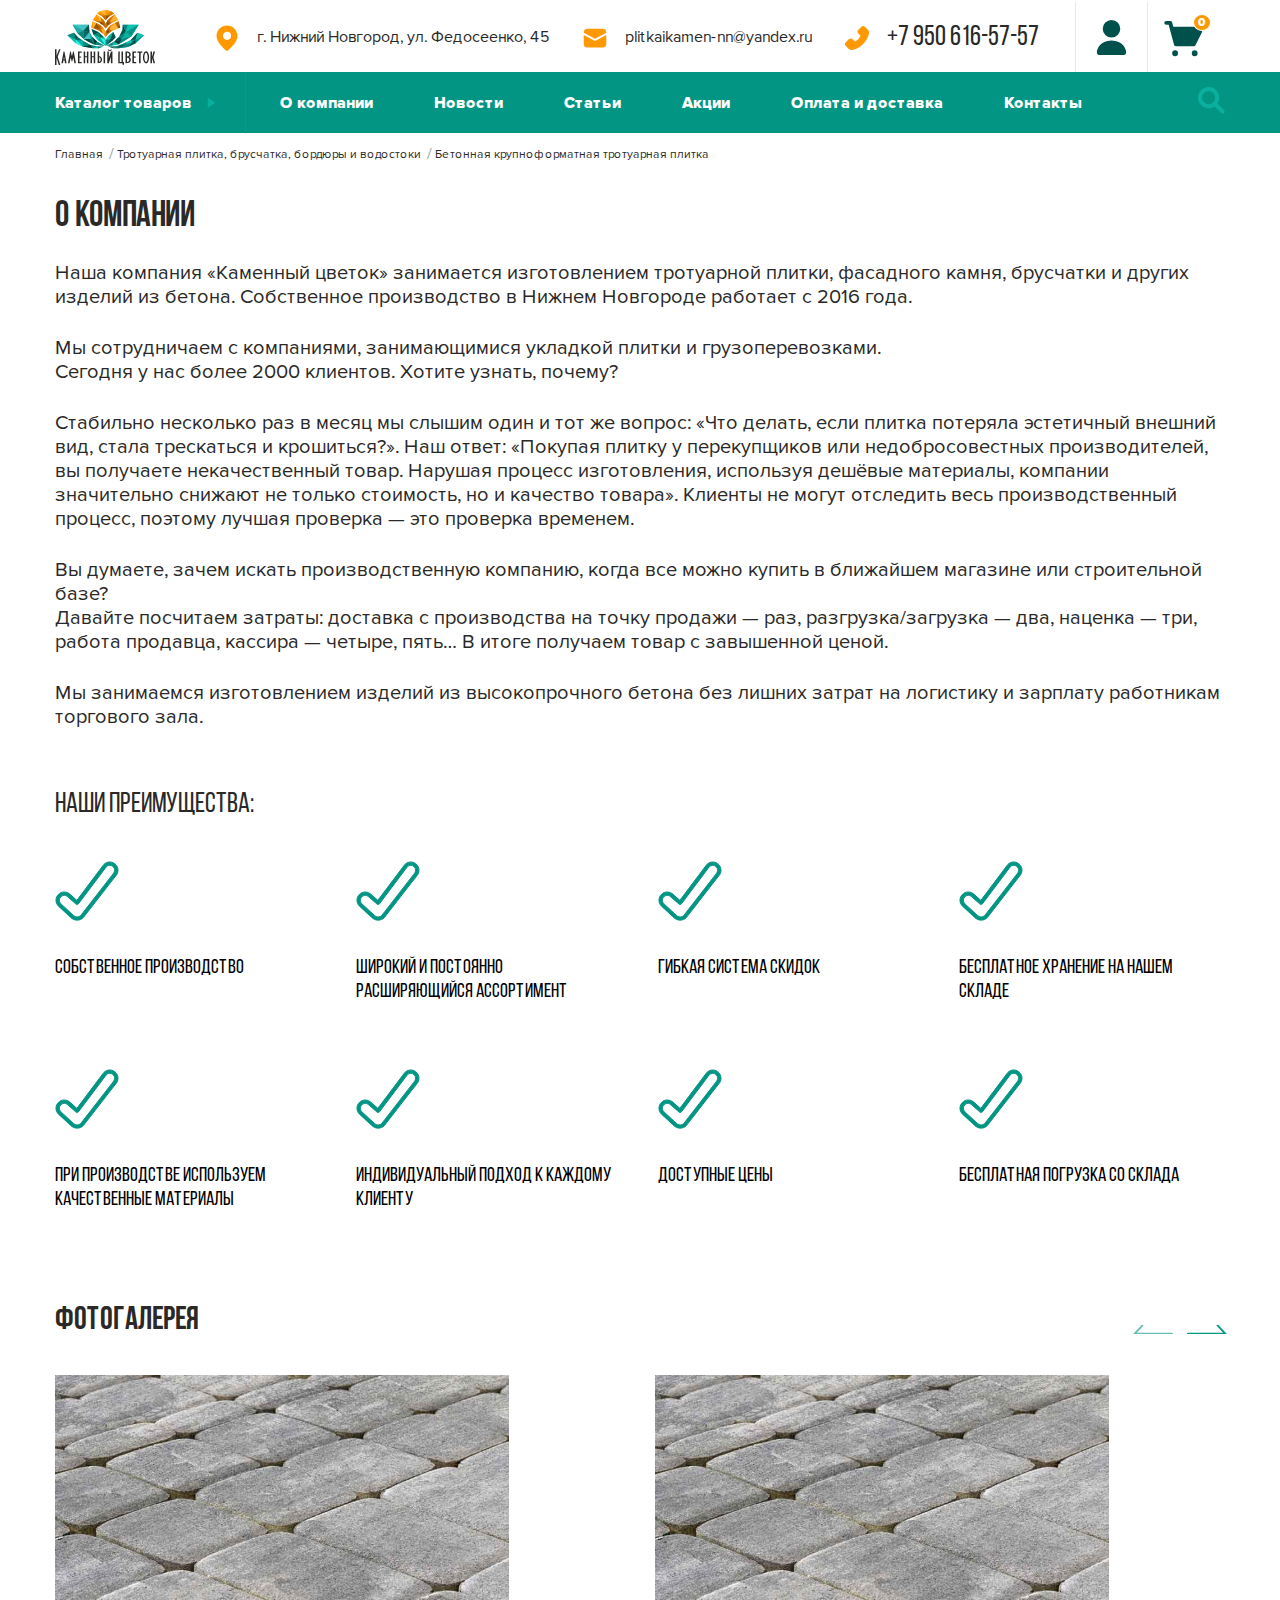
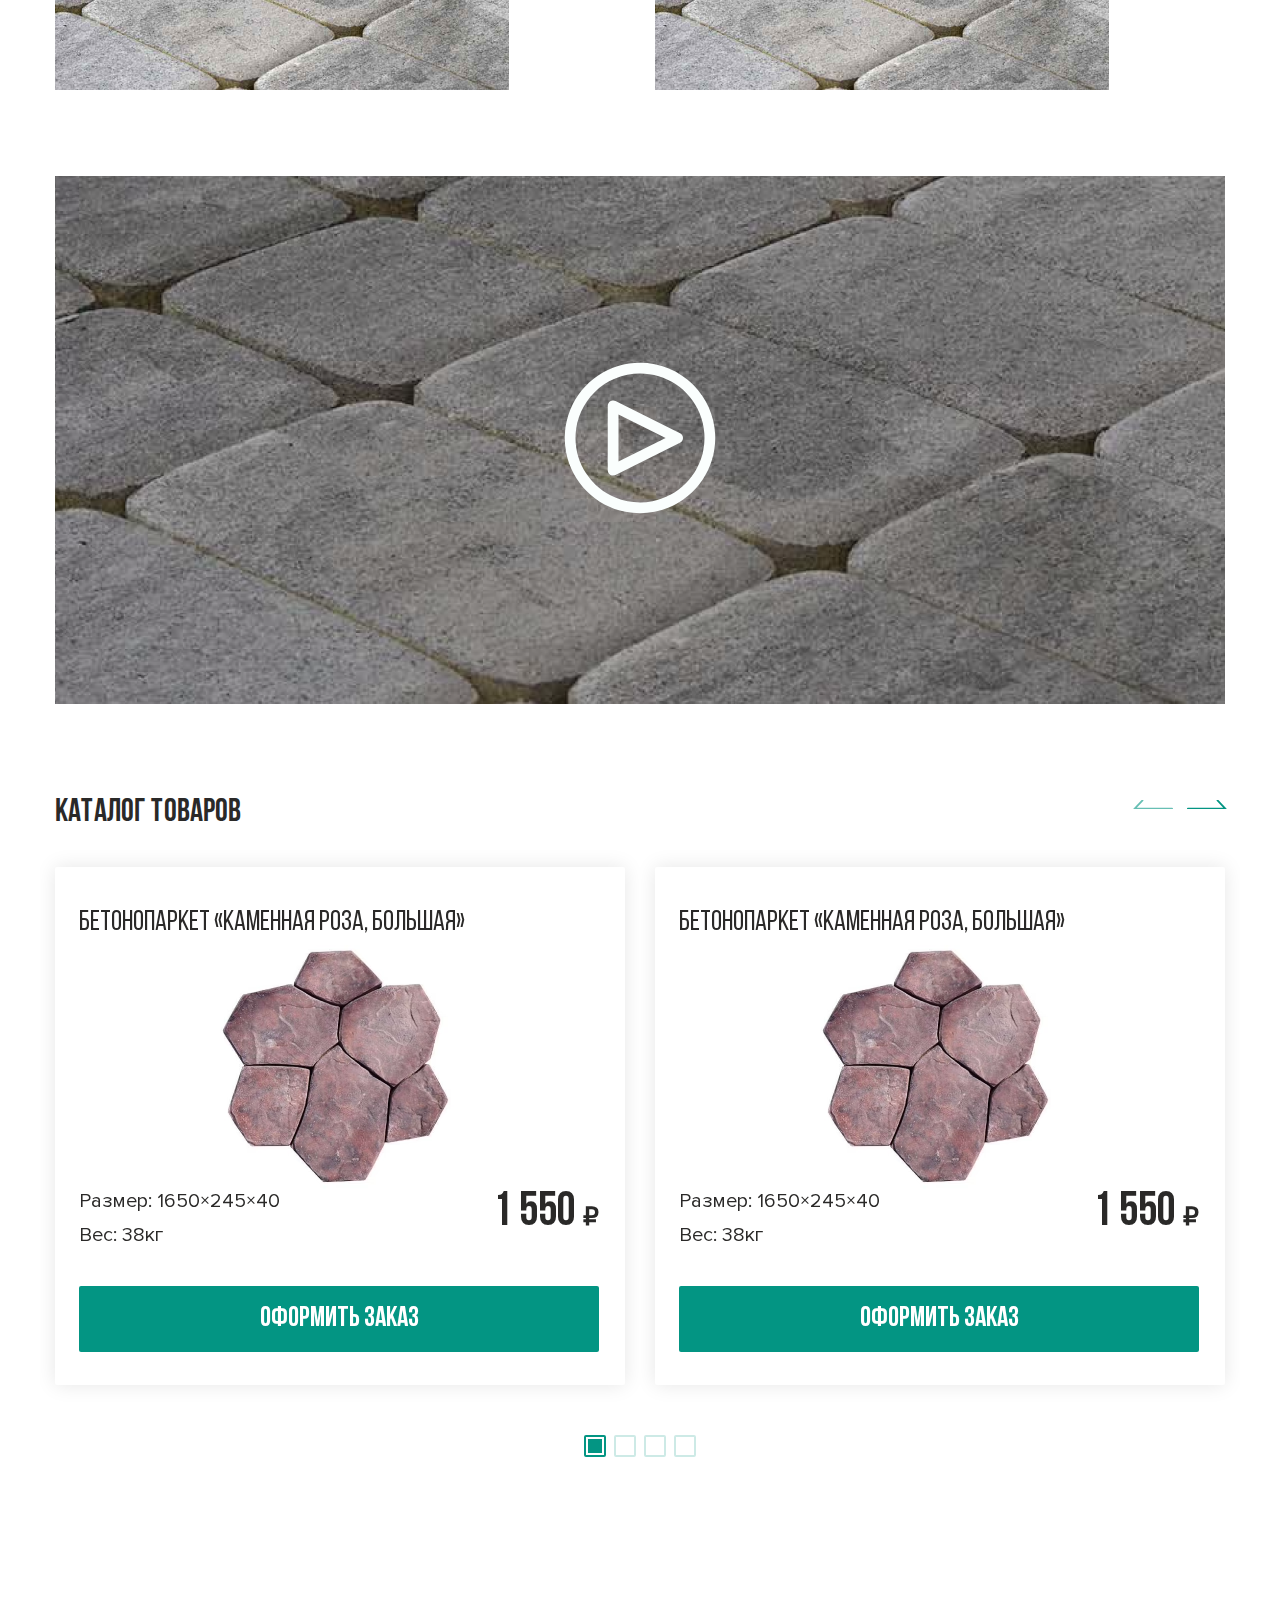
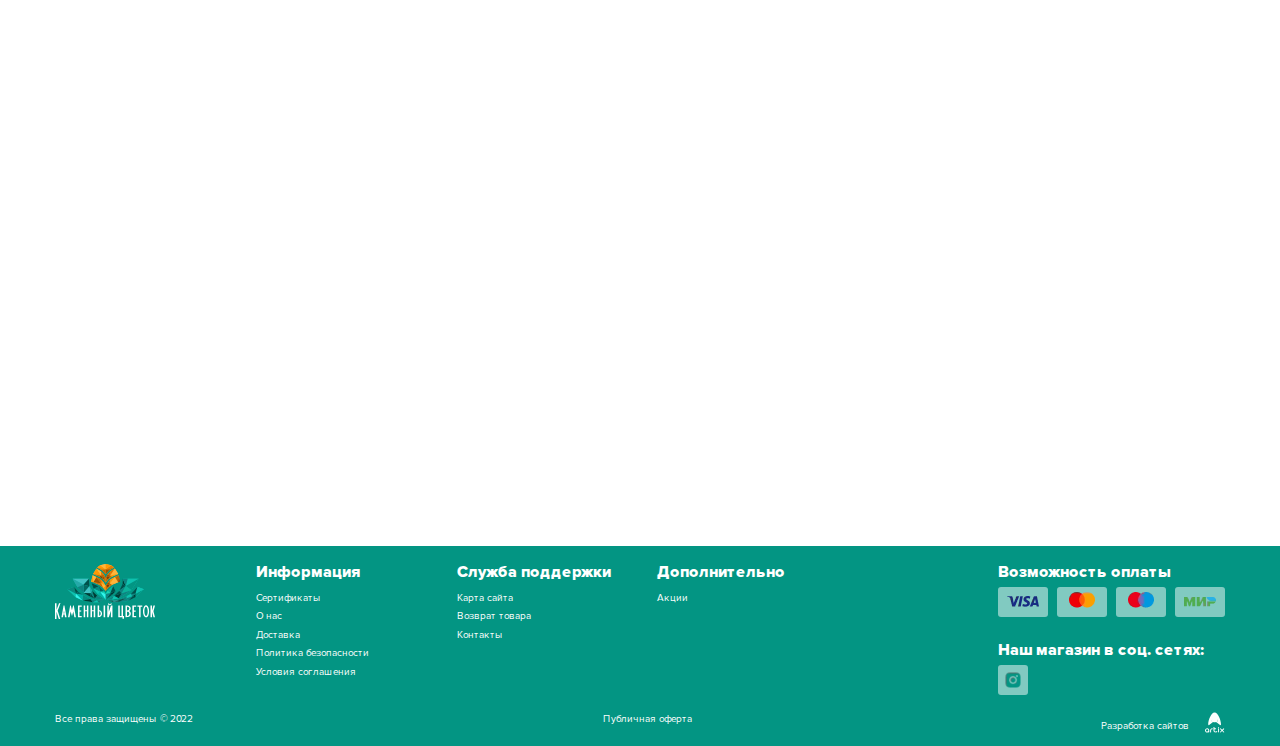
==== commit dd32bfe4: "маска телефона" ====
--- a/docs/page-about.html
+++ b/docs/page-about.html
@@ -152,33 +152,33 @@
         </div>
         <div class="swiper-wrapper">
           <div class="swiper-slide">
-            <a data-fslightbox href="../img/about-1.png">
-              <img src="../img/about-1.png">
-            </a>
-          </div>
-          <div class="swiper-slide">
-            <a data-fslightbox href="../img/about-1.png">
-              <img src="../img/about-1.png">
-            </a>
-          </div>
-          <div class="swiper-slide">
-            <a data-fslightbox href="../img/about-1.png">
-              <img src="../img/about-1.png">
-            </a>
-          </div>
-          <div class="swiper-slide">
-            <a data-fslightbox href="../img/about-1.png">
-              <img src="../img/about-1.png">
-            </a>
-          </div>
-          <div class="swiper-slide">
-            <a data-fslightbox href="../img/about-1.png">
-              <img src="../img/about-1.png">
-            </a>
-          </div>
-          <div class="swiper-slide">
-            <a data-fslightbox href="../img/about-1.png">
-              <img src="../img/about-1.png">
+            <a data-fslightbox href="./img/about-1.png">
+              <img src="./img/about-1.png">
+            </a>
+          </div>
+          <div class="swiper-slide">
+            <a data-fslightbox href="./img/about-1.png">
+              <img src="./img/about-1.png">
+            </a>
+          </div>
+          <div class="swiper-slide">
+            <a data-fslightbox href="./img/about-1.png">
+              <img src="./img/about-1.png">
+            </a>
+          </div>
+          <div class="swiper-slide">
+            <a data-fslightbox href="./img/about-1.png">
+              <img src="./img/about-1.png">
+            </a>
+          </div>
+          <div class="swiper-slide">
+            <a data-fslightbox href="./img/about-1.png">
+              <img src="./img/about-1.png">
+            </a>
+          </div>
+          <div class="swiper-slide">
+            <a data-fslightbox href="./img/about-1.png">
+              <img src="./img/about-1.png">
             </a>
           </div>
         </div>
@@ -187,7 +187,7 @@
     <div class="video video--visible">
       <video src="./video.mp4" poster="img/video-poster.png" muted preload="metadata" playsinline></video>
       <button class="btn-reset video__play">
-        <img loading="lazy" src="../img/video-play.svg" class="image" width="172" height="172" alt="Play видео">
+        <img loading="lazy" src="./img/video-play.svg" class="image" width="172" height="172" alt="Play видео">
       </button>
     </div>
     <div class="about__catalog">
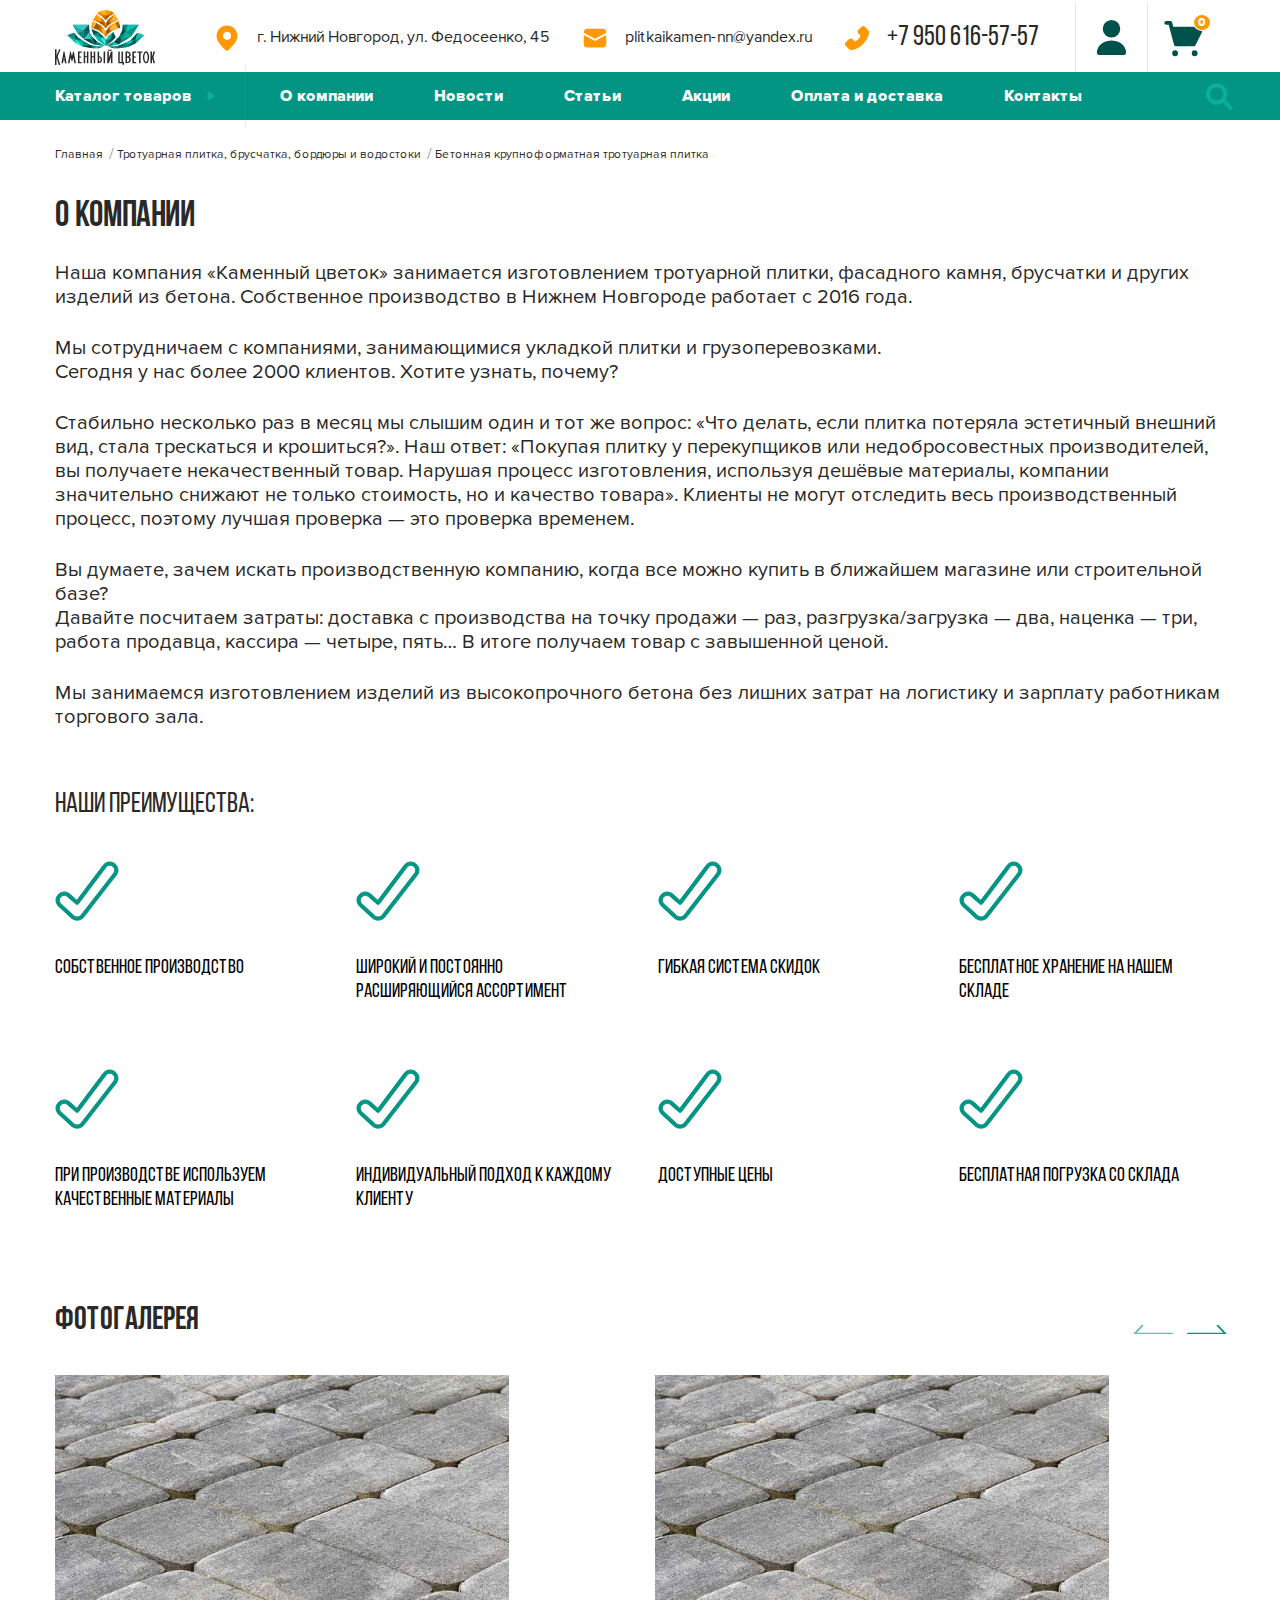
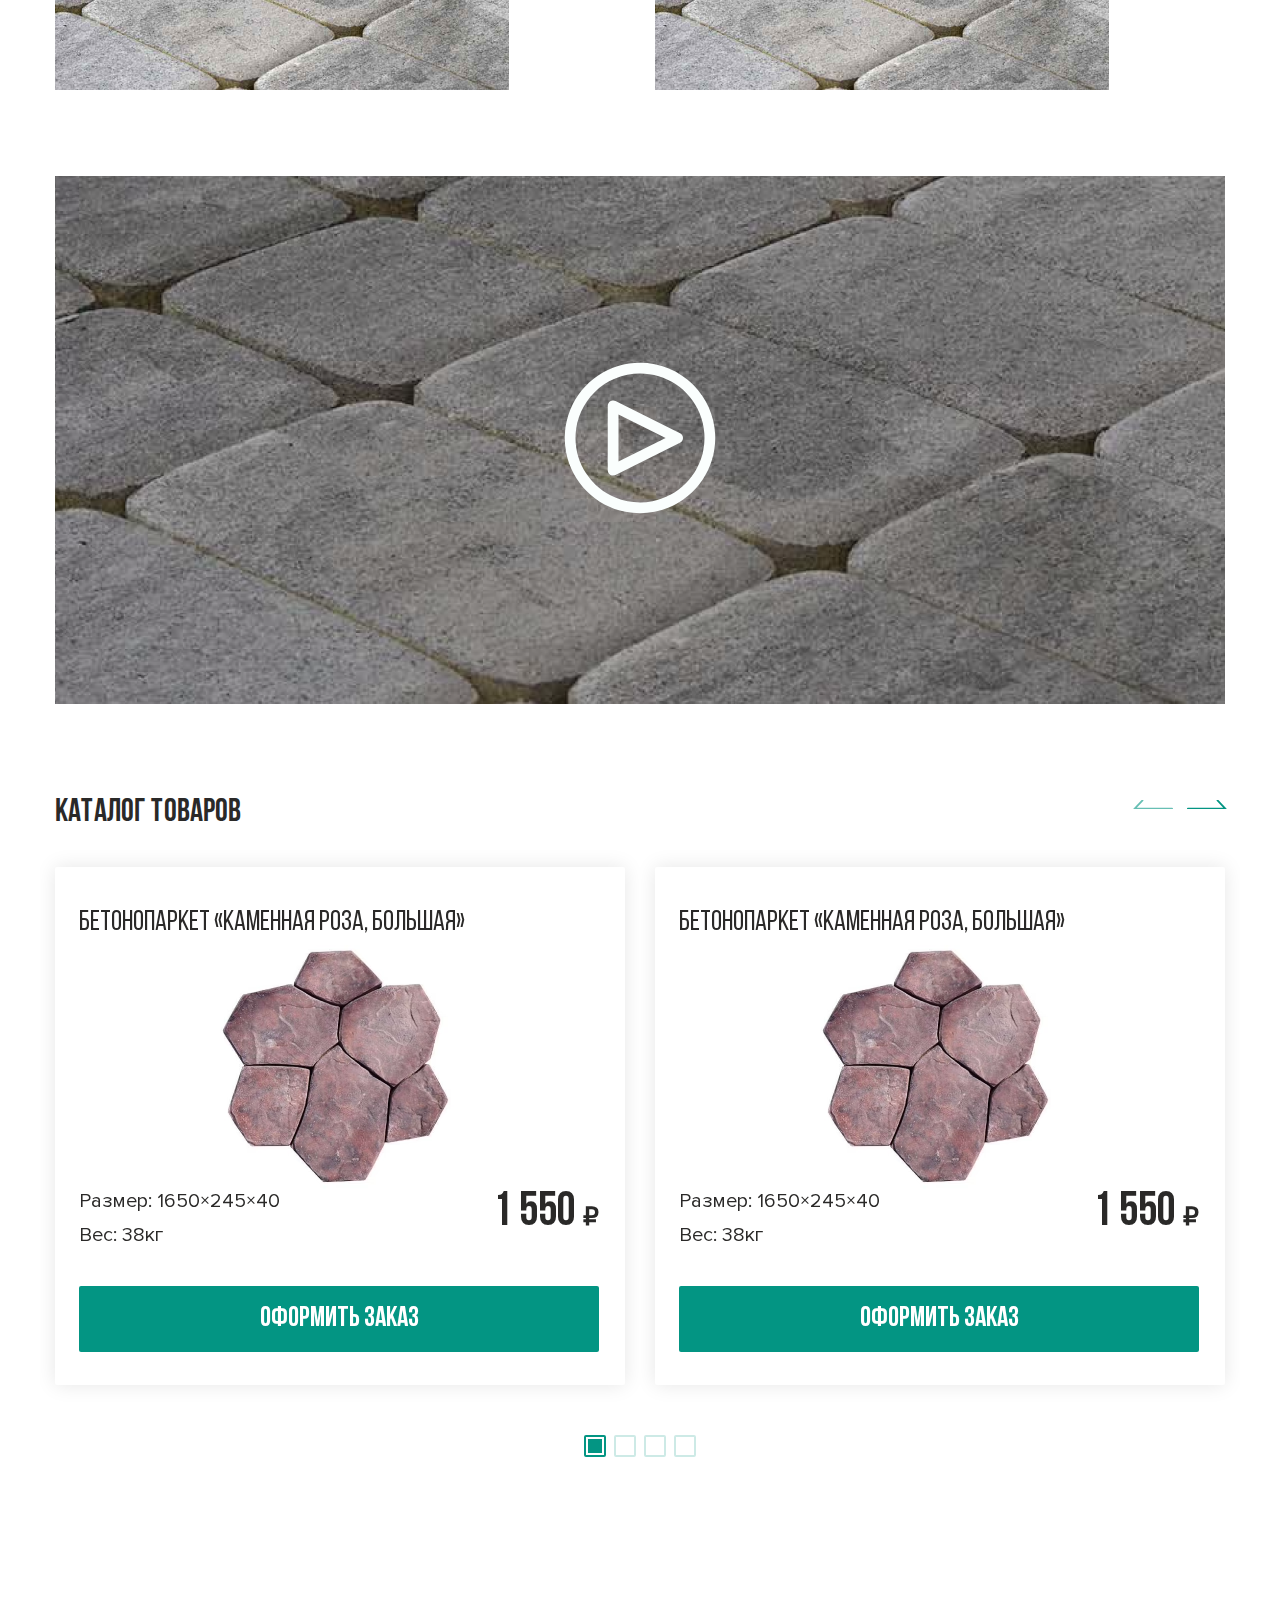
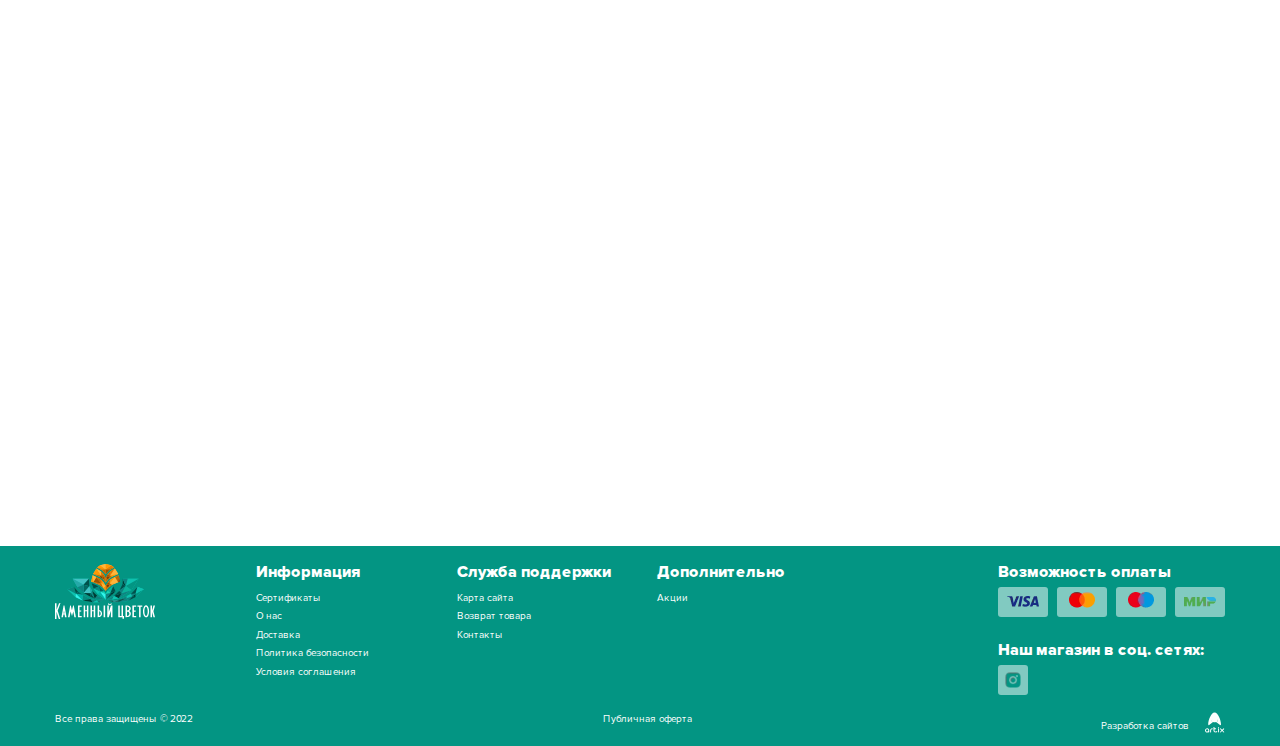
==== commit a7849be8: "fix" ====
--- a/docs/page-about.html
+++ b/docs/page-about.html
@@ -63,7 +63,19 @@
       <div class="container nav__container">
         <nav class="nav" data-menu data-menu-overlay>
           <ul class="list-reset nav__list">
-            <li class="nav__item"><a href="#" class="nav__link">Каталог товаров</a></li>
+            <li class="nav__item"><a href="#" class="nav__link">Каталог товаров</a>
+              <ul class="list-reset nav__list-second">
+                <li class="nav__item-second">
+                  <a href="#" class="nav__link-second">Тротуарная плитка, брусчатка, бордюры и водостоки</a>
+                </li>
+                <li class="nav__item-second">
+                  <a href="#" class="nav__link-second">Тротуарная плитка, брусчатка, бордюры и водостоки</a>
+                </li>
+                <li class="nav__item-second">
+                  <a href="#" class="nav__link-second">Тротуарная плитка, брусчатка, бордюры и водостоки</a>
+                </li>
+              </ul>
+            </li>
             <li class="nav__item"><a href="#" class="nav__link">О компании</a></li>
             <li class="nav__item"><a href="#" class="nav__link">Новости</a></li>
             <li class="nav__item"><a href="#" class="nav__link">Статьи</a></li>
@@ -72,11 +84,12 @@
             <li class="nav__item"><a href="#" class="nav__link">Контакты</a></li>
           </ul>
         </nav>
-        <a href="#" class="header__bottom-search">
+        <form action="" class="header-search">
+          <input type="search" class="header-search__input">
           <svg class="header__search">
             <use xlink:href="img/sprite.svg#search"></use>
           </svg>
-        </a>
+        </form>
       </div>
 
       <button class="burger" aria-label="Открыть меню" aria-expanded="false" data-burger>
--- a/docs/css/main.css
+++ b/docs/css/main.css
@@ -91,9 +91,10 @@
 
 .page__body {
   margin: 0;
-  min-width: 320px;
+  min-width: 300px;
   min-height: 100%;
   font-size: 16px;
+  overflow-x: hidden;
 }
 
 img {
@@ -556,7 +557,8 @@
   .burger {
     display: block;
     margin-left: 20px;
-    margin-top: -25px;
+    margin-top: -3px;
+    z-index: 10;
   }
 }
 
@@ -588,11 +590,6 @@
 @media (max-width: 576px) {
   .header__bottom {
     top: 55px;
-  }
-}
-@media (max-width: 1240px) {
-  .header__bottom-search {
-    margin-left: auto;
   }
 }
 
@@ -880,11 +877,11 @@
     -webkit-transform: translateX(100%);
     -ms-transform: translateX(100%);
     transform: translateX(100%);
-    -webkit-transition: -webkit-transform 0.3s ease-in-out;
-    transition: -webkit-transform 0.3s ease-in-out;
-    -o-transition: transform 0.3s ease-in-out;
-    transition: transform 0.3s ease-in-out;
-    transition: transform 0.3s ease-in-out, -webkit-transform 0.3s ease-in-out;
+    -webkit-transition: -webkit-transform-origin 0.3s ease-in-out;
+    transition: -webkit-transform-origin 0.3s ease-in-out;
+    -o-transition: transform-origin 0.3s ease-in-out;
+    transition: transform-origin 0.3s ease-in-out;
+    transition: transform-origin 0.3s ease-in-out, -webkit-transform-origin 0.3s ease-in-out, -ms-transform-origin 0.3s ease-in-out;
     z-index: 10;
   }
 }
@@ -903,6 +900,7 @@
   -webkit-box-pack: justify;
   -ms-flex-pack: justify;
   justify-content: space-between;
+  position: relative;
 }
 .nav__list {
   display: -webkit-inline-box;
@@ -923,6 +921,11 @@
     align-items: flex-start;
   }
 }
+@media (max-width: 576px) {
+  .nav__list {
+    margin-left: 20%;
+  }
+}
 .nav__item:not(:last-child) {
   margin-right: 61px;
 }
@@ -942,11 +945,20 @@
   margin-right: 34px;
   position: relative;
 }
+.nav__item:first-child:hover .nav__list-second {
+  display: block;
+}
 @media (max-width: 1024px) {
   .nav__item:first-child {
     border-right: none;
     margin-bottom: 0px;
     padding-bottom: 10px;
+  }
+}
+@media (max-width: 576px) {
+  .nav__item:first-child {
+    padding-right: 0;
+    margin-right: 0;
   }
 }
 .nav__item:first-child::before {
@@ -960,6 +972,11 @@
   -webkit-transform: translateY(-50%);
   -ms-transform: translateY(-50%);
   transform: translateY(-50%);
+  -webkit-transition: 0.3s -webkit-transform ease-in-out;
+  transition: 0.3s -webkit-transform ease-in-out;
+  -o-transition: 0.3s transform ease-in-out;
+  transition: 0.3s transform ease-in-out;
+  transition: 0.3s transform ease-in-out, 0.3s -webkit-transform ease-in-out;
 }
 @media (max-width: 1024px) {
   .nav__item:first-child::before {
@@ -983,20 +1000,54 @@
 .nav__link:hover {
   color: var(--light-color-hover);
 }
+.nav__list-second {
+  position: absolute;
+  top: 55px;
+  left: 0;
+  z-index: 1;
+  width: 150%;
+  background-color: var(--bg-nav-color);
+  padding: 15px;
+  display: none;
+}
+@media (max-width: 1024px) {
+  .nav__list-second {
+    position: relative;
+    width: 100%;
+    top: 0;
+    display: block;
+  }
+}
+.nav__item-second:not(:last-child) {
+  margin-bottom: 15px;
+}
+.nav__link-second {
+  font-weight: 400;
+  font-size: 14px;
+  line-height: 15px;
+  color: var(--light-color);
+  -webkit-transition: color 0.3s ease-in-out;
+  -o-transition: color 0.3s ease-in-out;
+  transition: color 0.3s ease-in-out;
+}
+@media (max-width: 1240px) {
+  .nav__link-second {
+    font-size: 12px;
+  }
+}
+.nav__link-second:hover {
+  color: var(--light-color-hover);
+}
 
 .header__search {
   width: 27px;
   height: 27px;
   fill: #0FC1AF;
+  margin-top: 6px;
 }
 @media (max-width: 1240px) {
   .header__search {
     margin-right: 20px;
-  }
-}
-@media (max-width: 1024px) {
-  .header__search {
-    margin-right: 0px;
   }
 }
 
@@ -1006,12 +1057,50 @@
   transform: translateX(0);
 }
 
-.o1 {
-  background-image: url(../img/sprite.svg#tel);
-  background-repeat: no-repeat;
-  background-size: 20px;
-  padding-left: 20px;
-  background-position: 0 1px;
+.header-search {
+  position: absolute;
+  top: 50%;
+  right: 7px;
+  -webkit-transform: translate(0, -50%);
+  -ms-transform: translate(0, -50%);
+  transform: translate(0, -50%);
+  background-color: transparent;
+  padding: 5px;
+}
+@media (max-width: 1024px) {
+  .header-search {
+    top: 10px;
+  }
+}
+.header-search:hover {
+  width: 250px;
+  cursor: pointer;
+}
+.header-search:hover input {
+  display: block;
+  background-color: #0ab09d;
+}
+.header-search__input {
+  position: absolute;
+  top: 0;
+  left: 0;
+  width: 100%;
+  height: 97%;
+  line-height: 30px;
+  outline: 0;
+  border: 0;
+  display: none;
+  font-size: 1em;
+  padding: 0 20px;
+  font-weight: 400;
+  font-size: 16px;
+  line-height: 19px;
+  color: var(--light-color);
+}
+@media (max-width: 1024px) {
+  .header-search__input {
+    top: 3px;
+  }
 }
 
 .cards {
